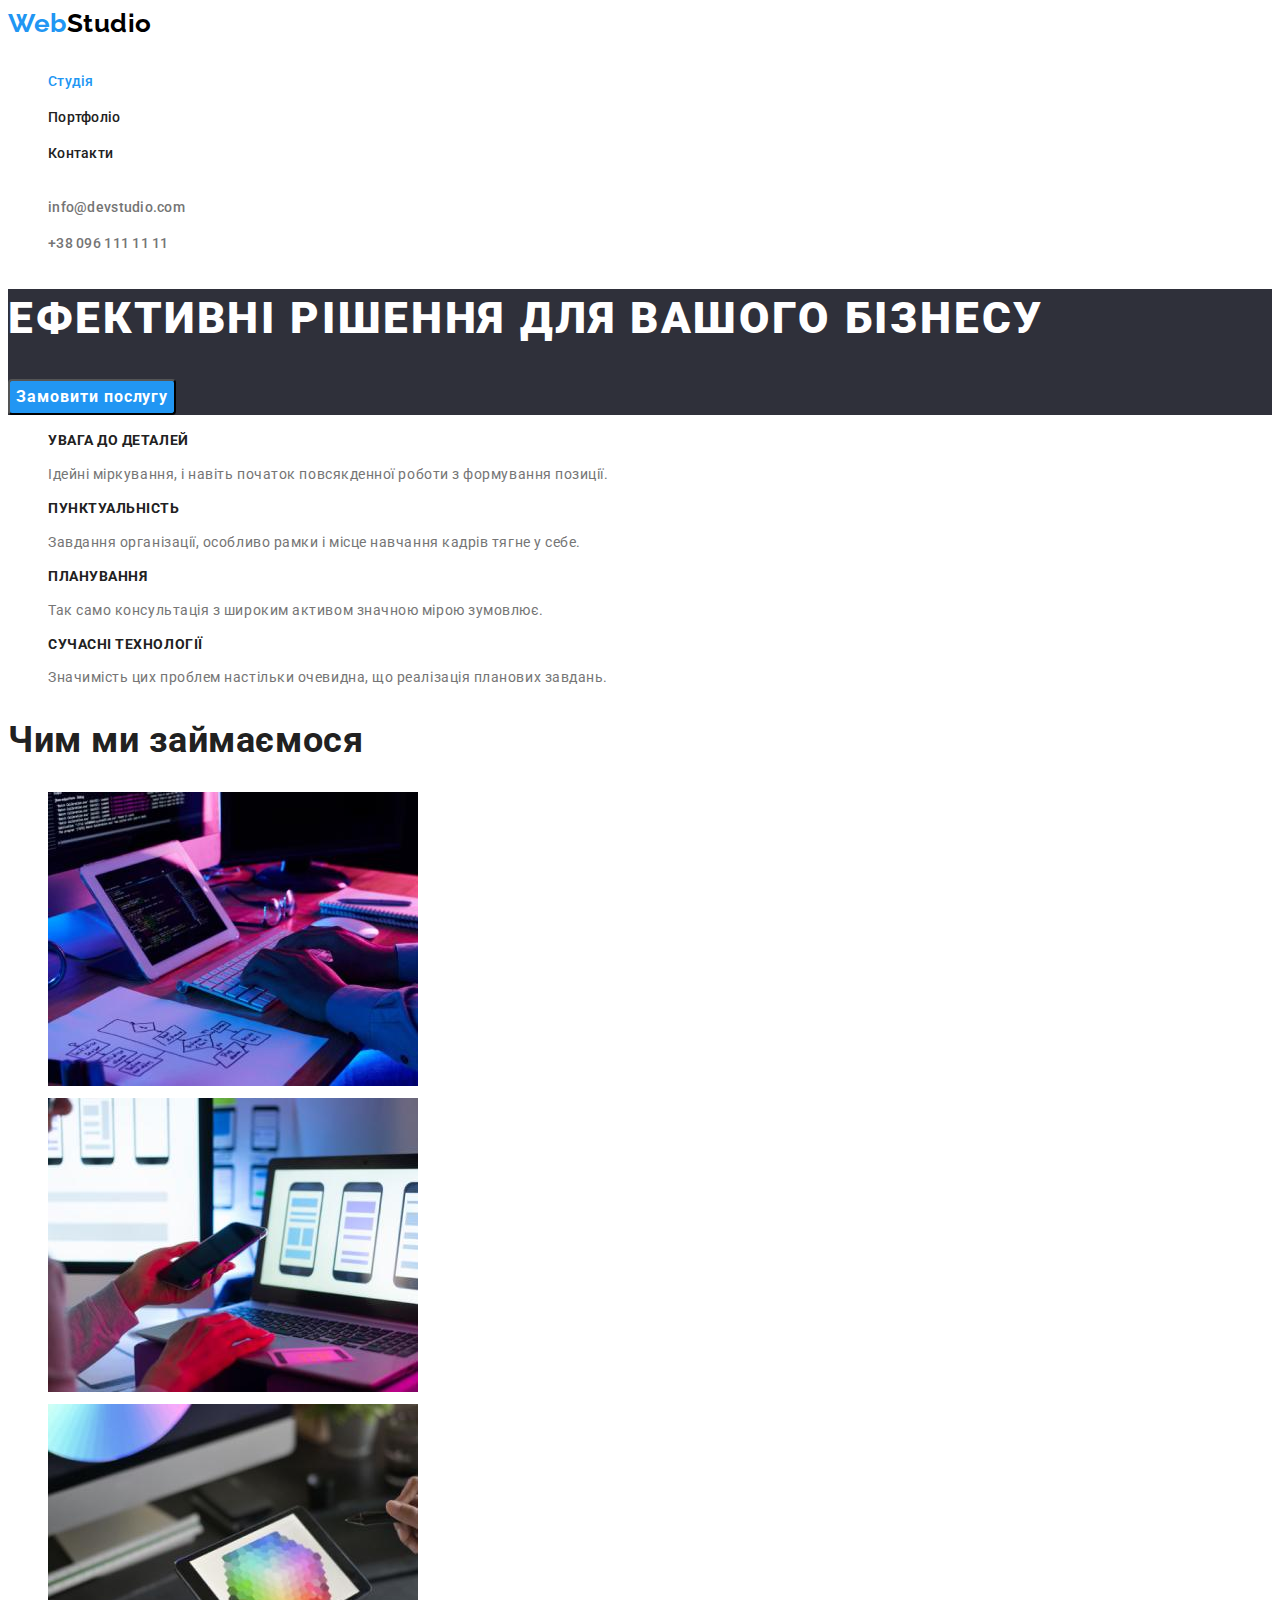
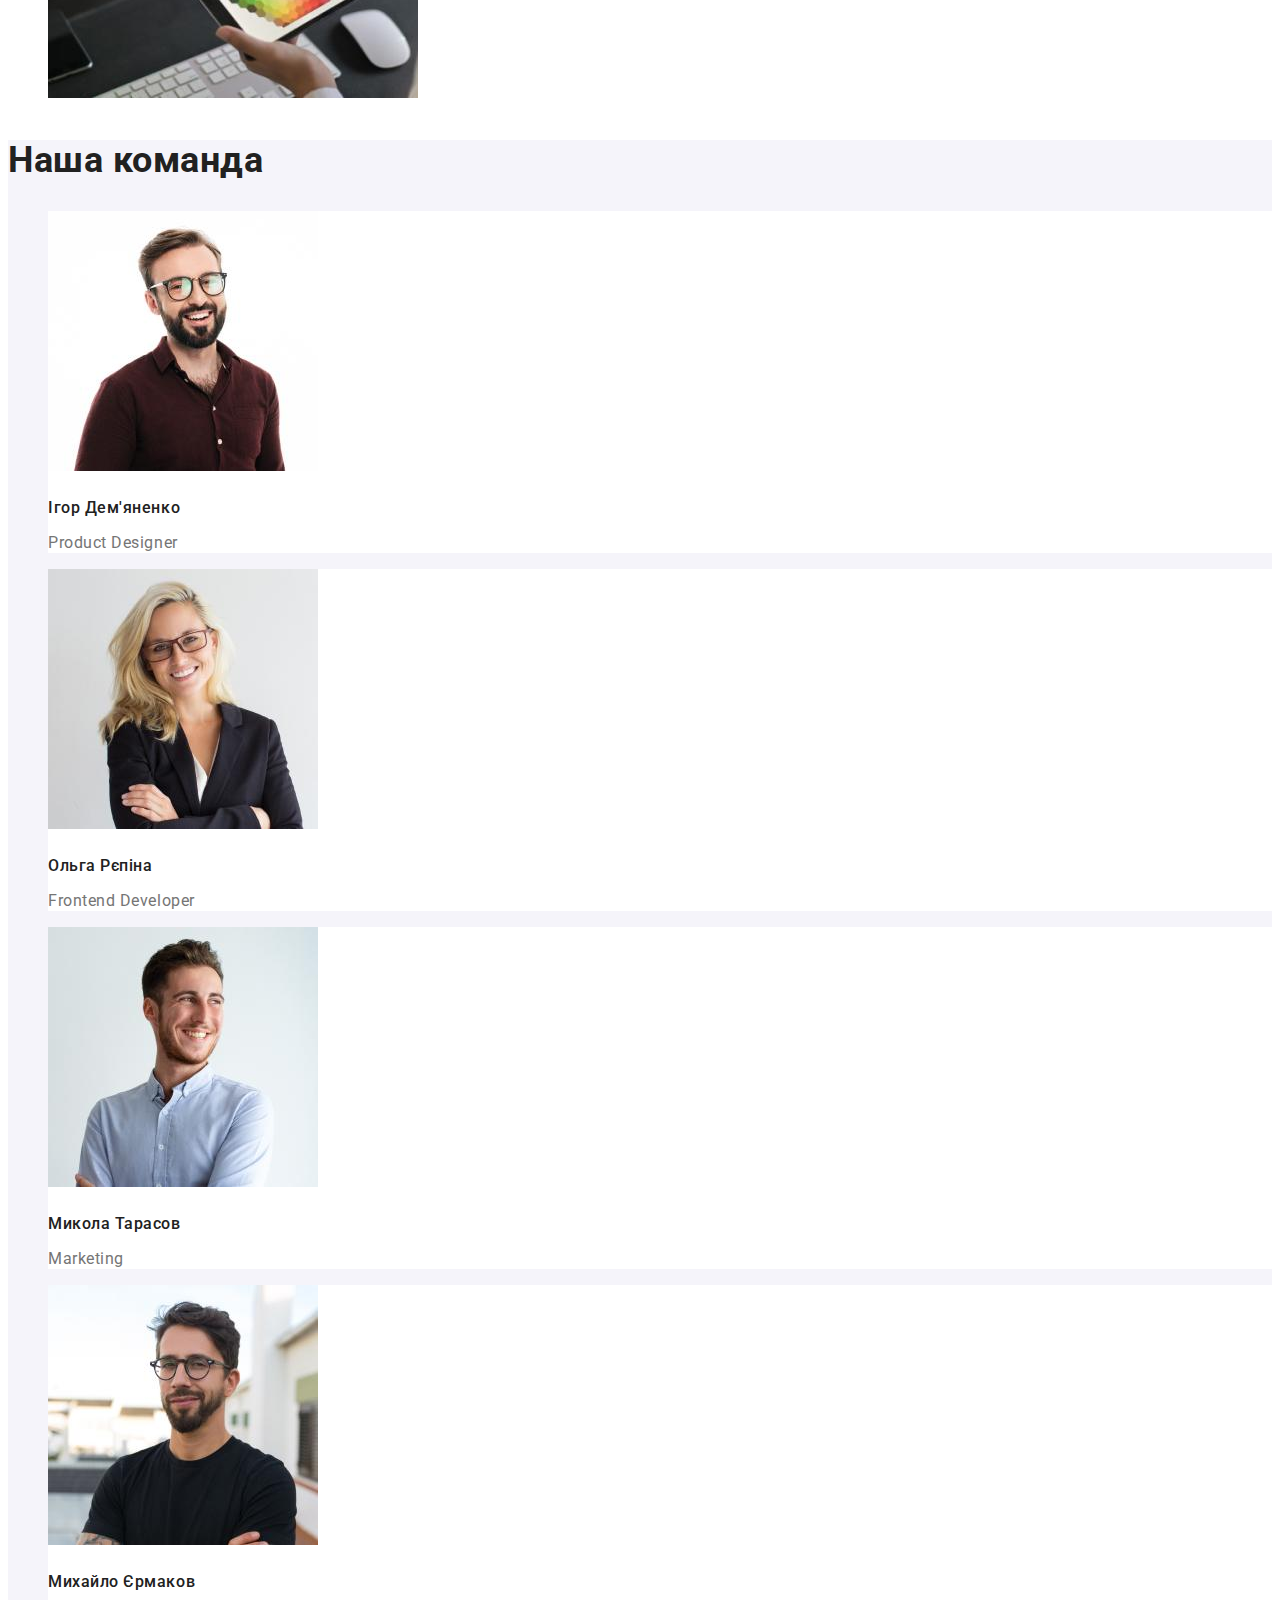
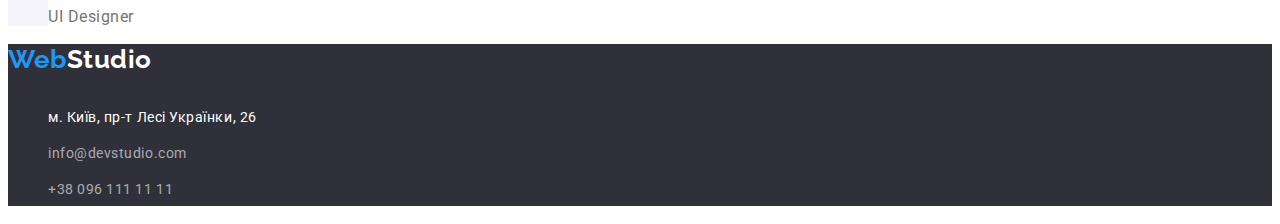
==== index.html @ ba59a7fe "add files" ====
<!DOCTYPE html>
<html lang="uk">

<head>
    <meta charset="UTF-8">
    <meta http-equiv="X-UA-Compatible" content="IE=edge">
    <meta name="viewport" content="width=device-width, initial-scale=1.0">
    <title>Студія</title>
    <link rel="preconnect" href="https://fonts.googleapis.com">
    <link rel="preconnect" href="https://fonts.gstatic.com" crossorigin>
    <link
        href="https://fonts.googleapis.com/css2?family=Raleway:wght@700&family=Roboto:wght@400;500;700;900&display=swap"
        rel="stylesheet">
    <!-- <link rel="stylesheet" href="./css/reset.css"> -->
    <link rel="stylesheet" href="./css/styles.css">
</head>

<body>
    <header class="header">
        <!-- site nav -->
        <nav class="nav">
            <a href="./index.html" class="logo link">Web<span class="logo-black">Studio</span></a>
            <ul class="nav-list list">
                <li class="nav-item"><a class="nav-link link current" href="./index.html">Студія</a></li>
                <li class="nav-item"><a class="nav-link link" href="./portfolio.html">Портфоліо</a></li>
                <li class="nav-item"><a class="nav-link link" href="">Контакти</a></li>
            </ul>
        </nav>
        <ul class="contacts-list list">
            <li class="contacts-item"><a class="contacts-link link" href="mailto:info@devstudio.com"
                    lang="en">info@devstudio.com</a></li>
            <li class="contacts-item"><a class="contacts-link link" href="tel:+380961111111">+38 096 111 11 11</a></li>
        </ul>
    </header>

    <main>
        <!-- hero -->
        <section class="hero">
            <h1 class="hero-title">Ефективні рішення для вашого бізнесу</h1>
            <button class="primary-button" type="button">Замовити послугу</button>
        </section>

        <!-- features title -->
        <section class="features">
            <h2 class="visually-hidden">Особливості</h2>
            <ul class="features-list list">
                <li class="features-item">
                    <h3 class="features-title">Увага до деталей</h3>
                    <p class="features-text">Ідейні міркування, і навіть початок повсякденної роботи з формування
                        позиції.</p>
                </li>
                <li class="features-item">
                    <h3 class="features-title">Пунктуальність</h3>
                    <p class="features-text">Завдання організації, особливо рамки і місце навчання кадрів тягне у себе.
                    </p>
                </li>
                <li class="features-item">
                    <h3 class="features-title">Планування</h3>
                    <p class="features-text">Так само консультація з широким активом значною мірою зумовлює.</p>
                </li>
                <li class="features-item">
                    <h3 class="features-title">Сучасні технології</h3>
                    <p class="features-text">Значимість цих проблем настільки очевидна, що реалізація планових завдань.
                    </p>
                </li>
            </ul>
        </section>

        <!-- about -->
        <section class="about">
            <h2 class="title">Чим ми займаємося</h2>
            <ul class="about-list list">
                <li class="about-item"><img class="about-image" src="./img/block-diagrams.jpg" alt="блок-схеми"
                        width="370"></li>
                <li class="about-item"><img class="about-image" src="./img/layouts.jpg" alt="макети" width="370"></li>
                <li class="about-item"><img class="about-image" src="./img/design.jpg" alt="дизайн" width="370"></li>
            </ul>
        </section>

        <!-- our team -->
        <section class="team">
            <h2 class="title">Наша команда</h2>
            <ul class="team-list list">
                <li class="team-item">
                    <img class="team-emage" src="./img/product-designer.jpg" alt="брюнет і в бордовій сорочці"
                        width="270">
                    <h3 class="team-title">Ігор Дем'яненко</h3>
                    <p class="team-text">Product Designer</p>
                </li>
                <li class="team-item">
                    <img class="team-emage" src="./img/frontend-developer.jpg" alt="блондинка в чорному піджаку"
                        width="270">
                    <h3 class="team-title">Ольга Рєпіна</h3>
                    <p class="team-text">Frontend Developer</p>
                </li>
                <li class="team-item">
                    <img class="team-emage" src="./img/marketing.jpg" alt="брюнет в голубій сорочці" width="270">
                    <h3 class="team-title">Микола Тарасов</h3>
                    <p class="team-text">Marketing</p>
                </li>
                <li class="team-item">
                    <img class="team-emage" src="./img/ui-designer.jpg" alt="брюнет в чорній футболці" width="270">
                    <h3 class="team-title">Михайло Єрмаков</h3>
                    <p class="team-text">UI Designer</p>
                </li>
            </ul>
        </section>
    </main>

    <!-- footer -->
    <footer class="footer">
        <a href="./index.html" class="logo link">Web<span class="logo-white">Studio</span></a>
        <address class="address">
            <ul class="address-list list">
                <li class="address-item"><a class="address-link-map link" href="https://goo.gl/maps/CPtrU1FHBa2aNyZL9"
                        target="_blank" rel="noopener noreferrer nofollow">м. Київ, пр-т Лесі Українки, 26</a></li>
                <li class="address-item"><a class="address-link link" href="mailto:info@devstudio.com"
                        lang="en">info@devstudio.com</a></li>
                <li class="address-item"><a class="address-link link" href="tel:+380961111111">+38 096 111 11 11</a>
                </li>
            </ul>
        </address>
    </footer>
</body>

</html>
---- css/styles.css ----
:root {
  --title-text-color: #212121;
  --secondary-text-color: #757575;
  --footer-text: rgba(255, 255, 255, 0.6);
  --accent-color: #2196f3;
  --active-button: #188ce8;
  --primary-white-color: #ffffff;
  --secondary-gray-color: #f5f4fa;
  --secondary-footer-color: #2f303a;
  --logo-black-color: #000000;
}

body {
  background-color: var(--primary-white-color);
  color: var(--title-text-color);

  font-family: 'Roboto', sans-serif;
  font-size: 18px;
  line-height: 2;
  letter-spacing: 0.03em;
}

/* Hidden headers!!! */
.visually-hidden {
  position: absolute;
  white-space: nowrap;
  width: 1px;
  height: 1px;
  overflow: hidden;
  border: 0;
  padding: 0;
  clip: rect(0 0 0 0);
  clip-path: inset(50%);
  margin: -1px;
}

/* reset styles <ul>/<a> */
.list {
  list-style: none;
}

.link {
  text-decoration: none;
  font-style: normal;
}

/* index html page */
/* site nav */
.logo {
  color: var(--accent-color);

  font-family: 'Raleway', sans-serif;
  font-weight: 700;
  font-size: 26px;
  line-height: 1.2;
  text-decoration: none;
}

.logo-black {
  color: var(--logo-black-color);
}

.logo-white {
  color: var(--primary-white-color);
}

.nav-link {
  color: var(--title-text-color);

  font-weight: 500;
  font-size: 14px;
  line-height: 1.14;
  letter-spacing: 0.02em;
}

.nav-link:hover,
.nav-link:focus {
  color: var(--accent-color);
}

/* leaves an active link */
.link.current {
  color: var(--accent-color);
}

.contacts-link {
  color: var(--secondary-text-color);

  font-weight: 500;
  font-size: 14px;
  line-height: 1.14;
  letter-spacing: 0.02em;
}

.contacts-link:hover,
.contacts-link:focus {
  color: var(--accent-color);
}

/* hero */
.hero {
  background-color: var(--secondary-footer-color);
}

.hero-title {
  color: var(--primary-white-color);

  font-weight: 900;
  font-size: 44px;
  line-height: 1.36;
  letter-spacing: 0.06em;
  text-transform: uppercase;
}

.primary-button {
  color: var(--primary-white-color);
  background-color: var(--accent-color);

  font-family: inherit;
  font-weight: 700;
  font-size: 16px;
  line-height: 1.88;
  display: flex;
  align-items: center;
  text-align: center;
  letter-spacing: 0.06em;
  border-radius: 4px;
  cursor: pointer;
}

.primary-button:hover,
.primary-button:focus {
  background-color: var(--active-button);
  box-shadow: 0px 4px 4px rgba(0, 0, 0, 0.15);
  border-radius: 4px;
}

/* features title h2 hidden!!! */
.features-title {
  font-weight: 700;
  font-size: 14px;
  line-height: 1.14;
  text-transform: uppercase;
}

.features-text {
  color: var(--secondary-text-color);

  font-size: 14px;
  line-height: 1.71;
}

/* about */
/* h2 title */
.title {
  font-weight: 700;
  font-size: 36px;
  line-height: 1.16;
}

/* our team */
.team {
  background-color: var(--secondary-gray-color);
}

.team-item {
  background-color: var(--primary-white-color);
}

.team-title {
  font-weight: 500;
  font-size: 16px;
  line-height: 1.18;
}

.team-text {
  color: var(--secondary-text-color);

  font-size: 16px;
  line-height: 1.18;
}

/* footer */
.footer {
  background-color: var(--secondary-footer-color);
}

.address-link-map {
  color: var(--primary-white-color);

  font-size: 14px;
  line-height: 1.71;
}

.address-link {
  color: var(--footer-text);

  font-size: 14px;
  line-height: 1.71;
}

.address-link:hover,
.address-link:focus {
  color: var(--accent-color);
}

/* portfolio html */

.filter-button {
  font-family: inherit;
  font-weight: 500;
  font-size: 16px;
  line-height: 1.62;
  text-align: center;
  border-radius: 4px;
  border: none;
  cursor: pointer;
}

.filter-button:hover,
.filter-button:focus {
  color: var(--primary-white-color);
  background-color: var(--accent-color);
  box-shadow: 0px 3px 1px rgba(0, 0, 0, 0.1), 0px 1px 2px rgba(0, 0, 0, 0.08),
    0px 2px 2px rgba(0, 0, 0, 0.12);
  border-radius: 4px;
}

.cards-title {
  color: var(--title-text-color);

  font-weight: 700;
  font-size: 18px;
  letter-spacing: 0.06em;
  /* text-transform: capitalize; */
}

.cards-text {
  color: var(--secondary-text-color);

  font-weight: 400;
  font-size: 16px;
  line-height: 1.88;
}
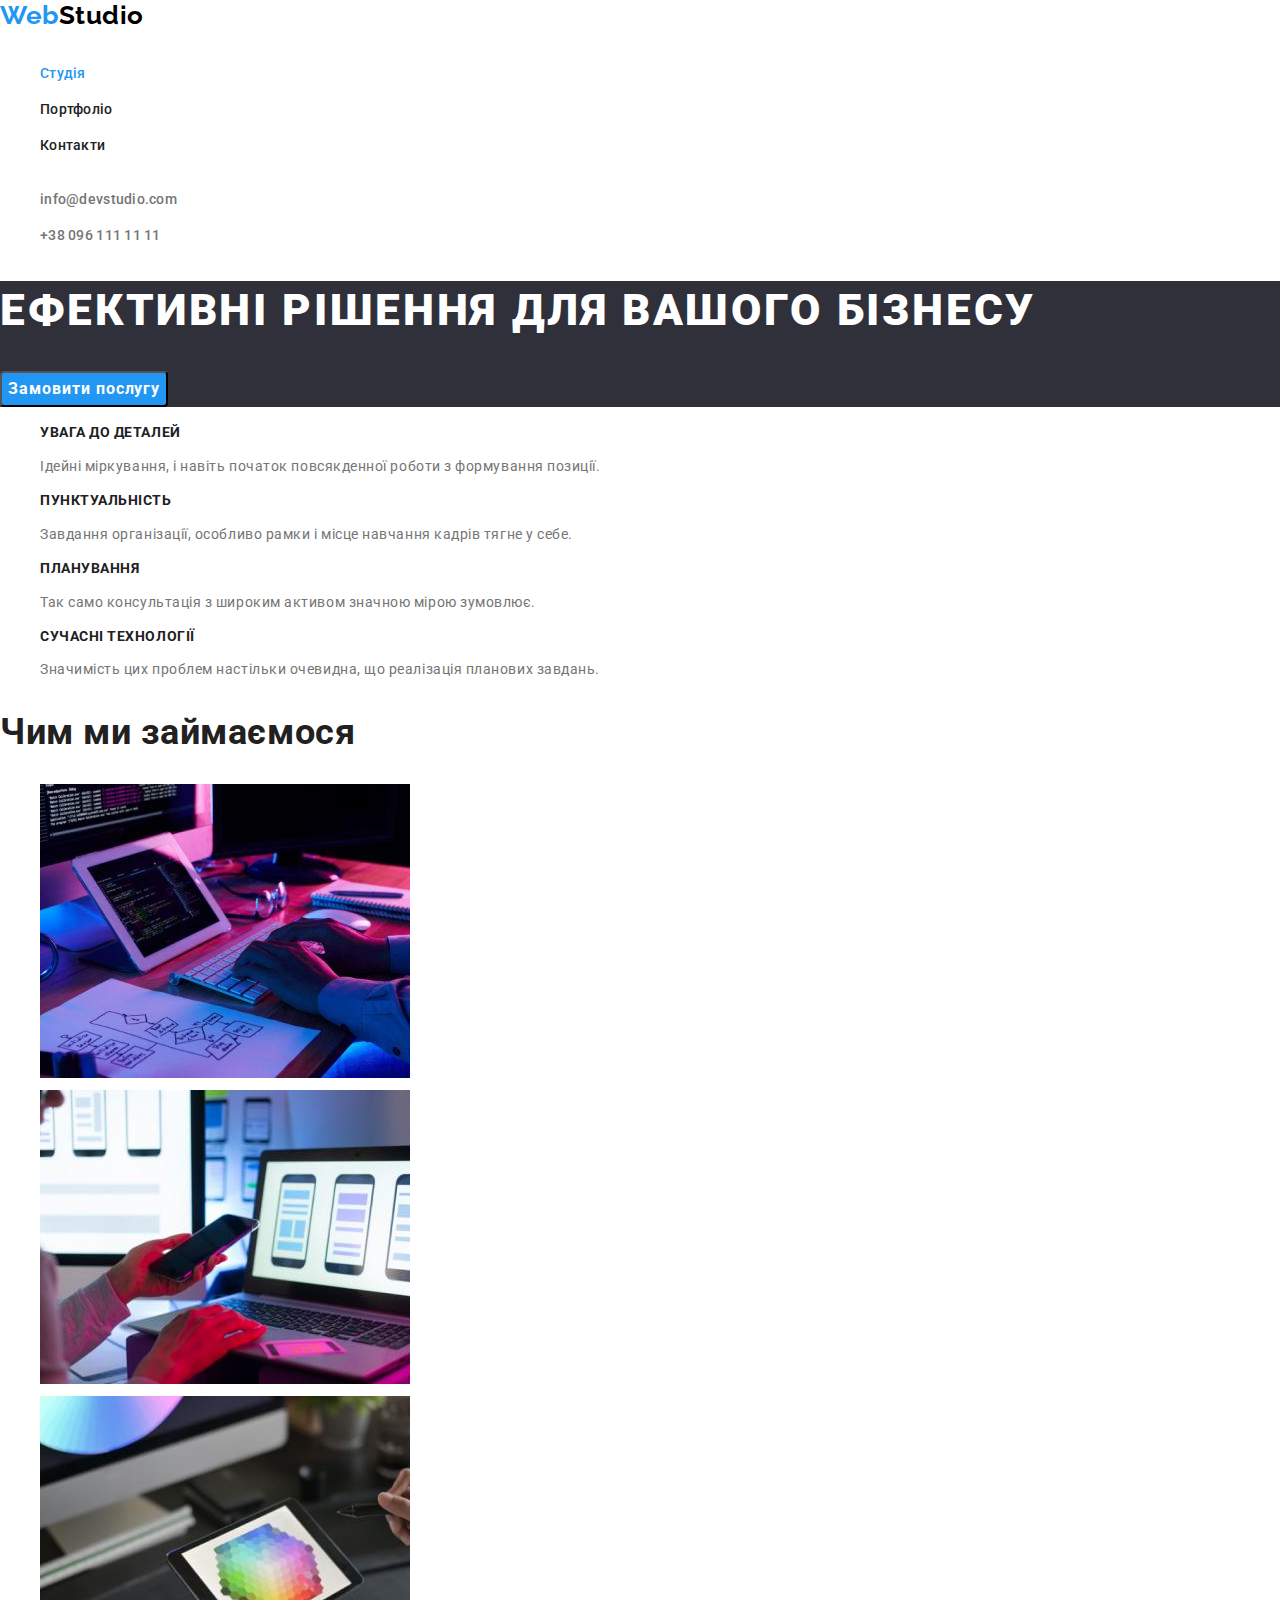
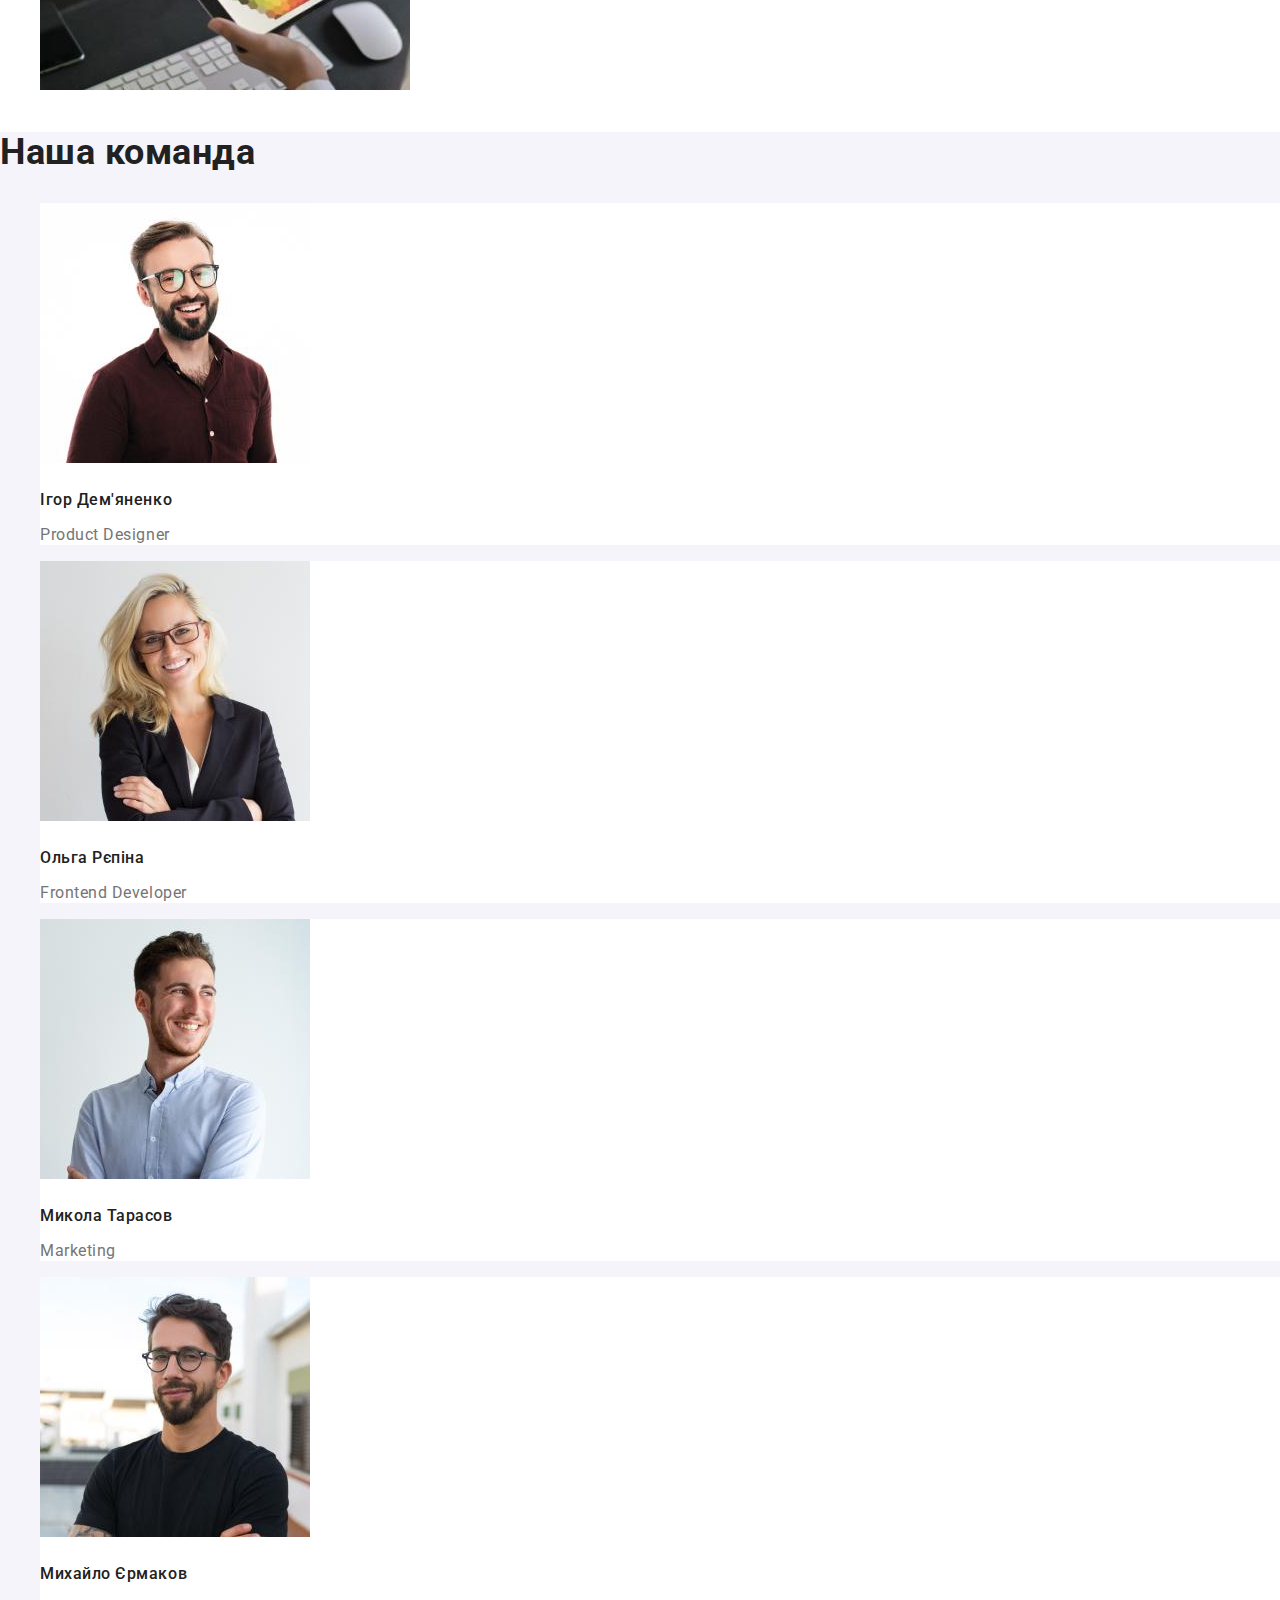
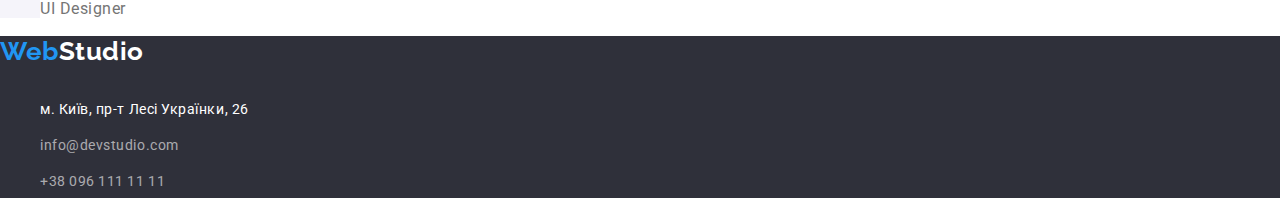
==== commit dff9dd33: "add normalize css" ====
--- a/index.html
+++ b/index.html
@@ -11,7 +11,8 @@
     <link
         href="https://fonts.googleapis.com/css2?family=Raleway:wght@700&family=Roboto:wght@400;500;700;900&display=swap"
         rel="stylesheet">
-    <!-- <link rel="stylesheet" href="./css/reset.css"> -->
+    <link rel="stylesheet"
+        href="https://cdnjs.cloudflare.com/ajax/libs/modern-normalize/1.1.0/modern-normalize.min.css">
     <link rel="stylesheet" href="./css/styles.css">
 </head>
 
--- a/css/styles.css
+++ b/css/styles.css
@@ -10,11 +10,34 @@
   --logo-black-color: #000000;
 }
 
+/* normalize */
+/* html {
+  box-sizing: border-box;
+}
+
+*,
+*::before,
+*::after {
+  box-sizing: inherit;
+}
+
+h1,
+h2,
+h3,
+h4,
+h5,
+h6,
+p,
+ul {
+  margin: 0px;
+  padding: 0px;
+} */
+
 body {
   background-color: var(--primary-white-color);
   color: var(--title-text-color);
 
-  font-family: 'Roboto', sans-serif;
+  font-family: "Roboto", sans-serif;
   font-size: 18px;
   line-height: 2;
   letter-spacing: 0.03em;
@@ -49,7 +72,7 @@
 .logo {
   color: var(--accent-color);
 
-  font-family: 'Raleway', sans-serif;
+  font-family: "Raleway", sans-serif;
   font-weight: 700;
   font-size: 26px;
   line-height: 1.2;
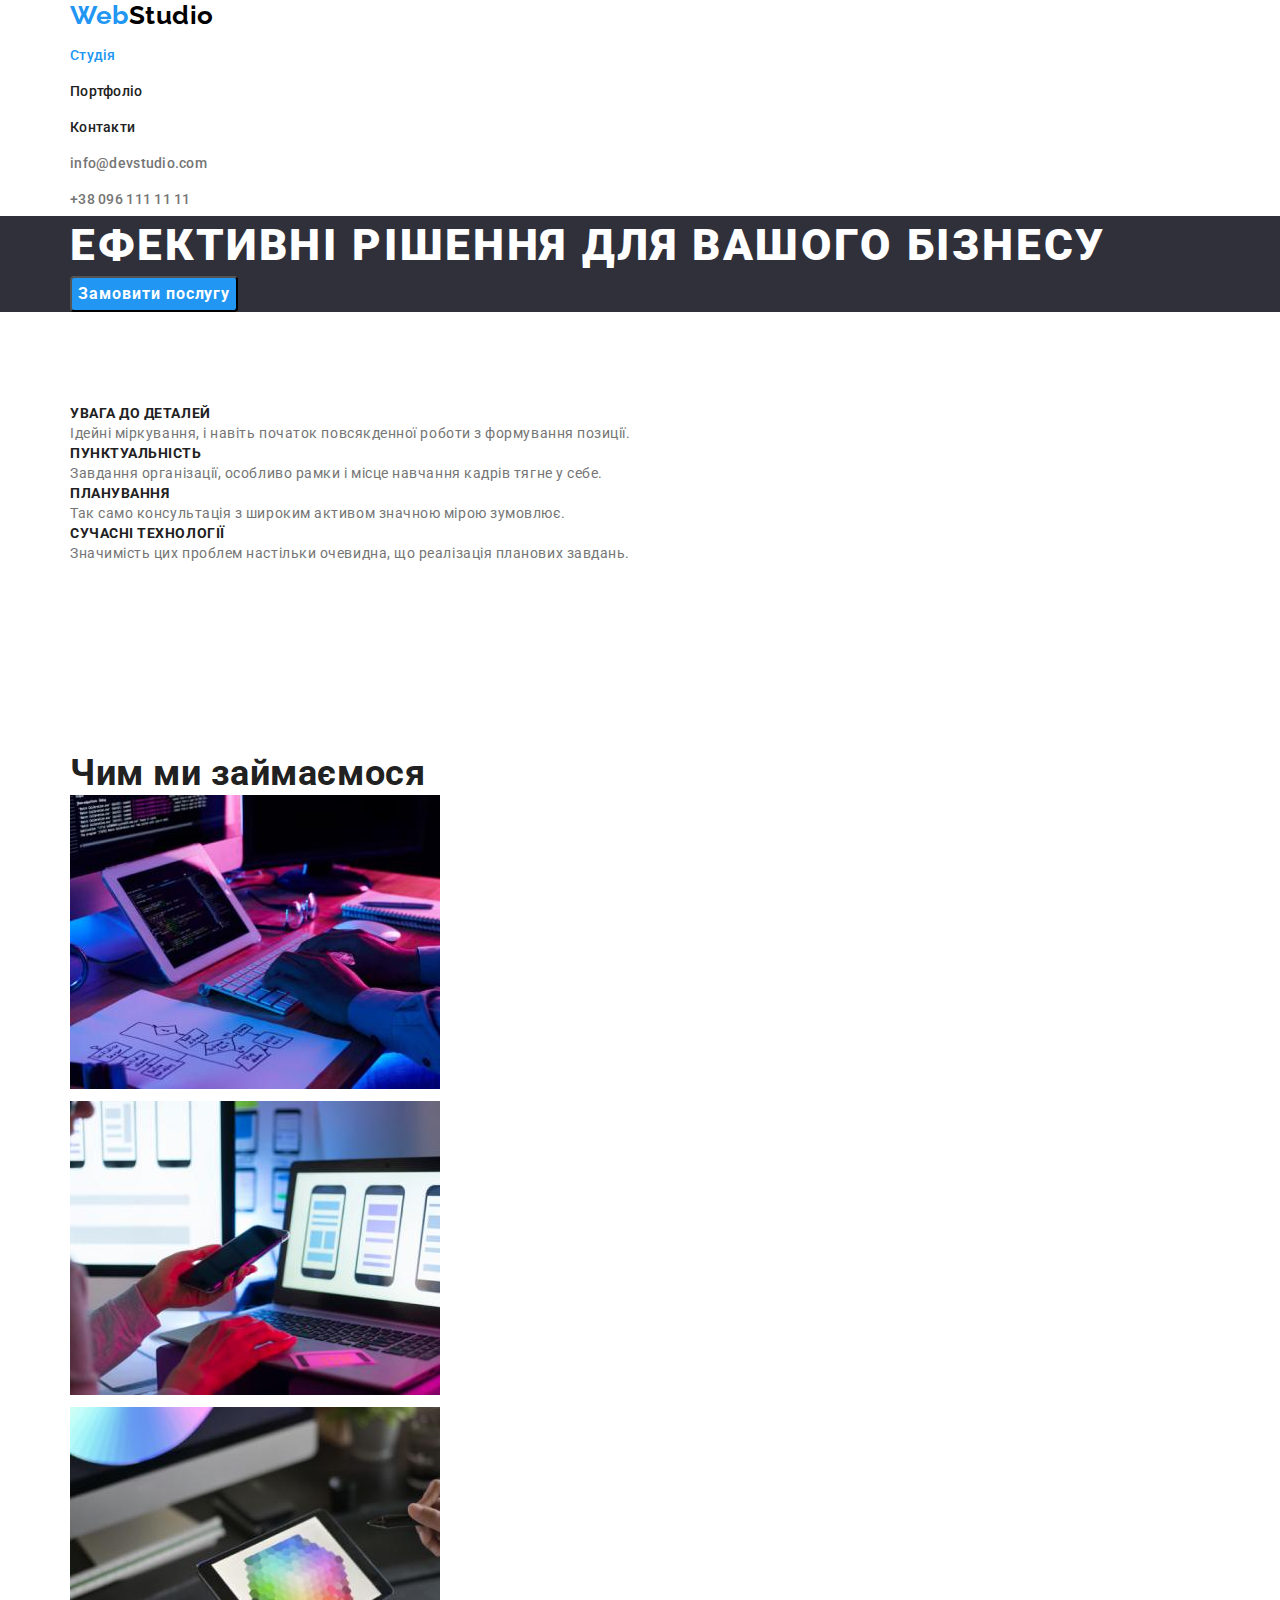
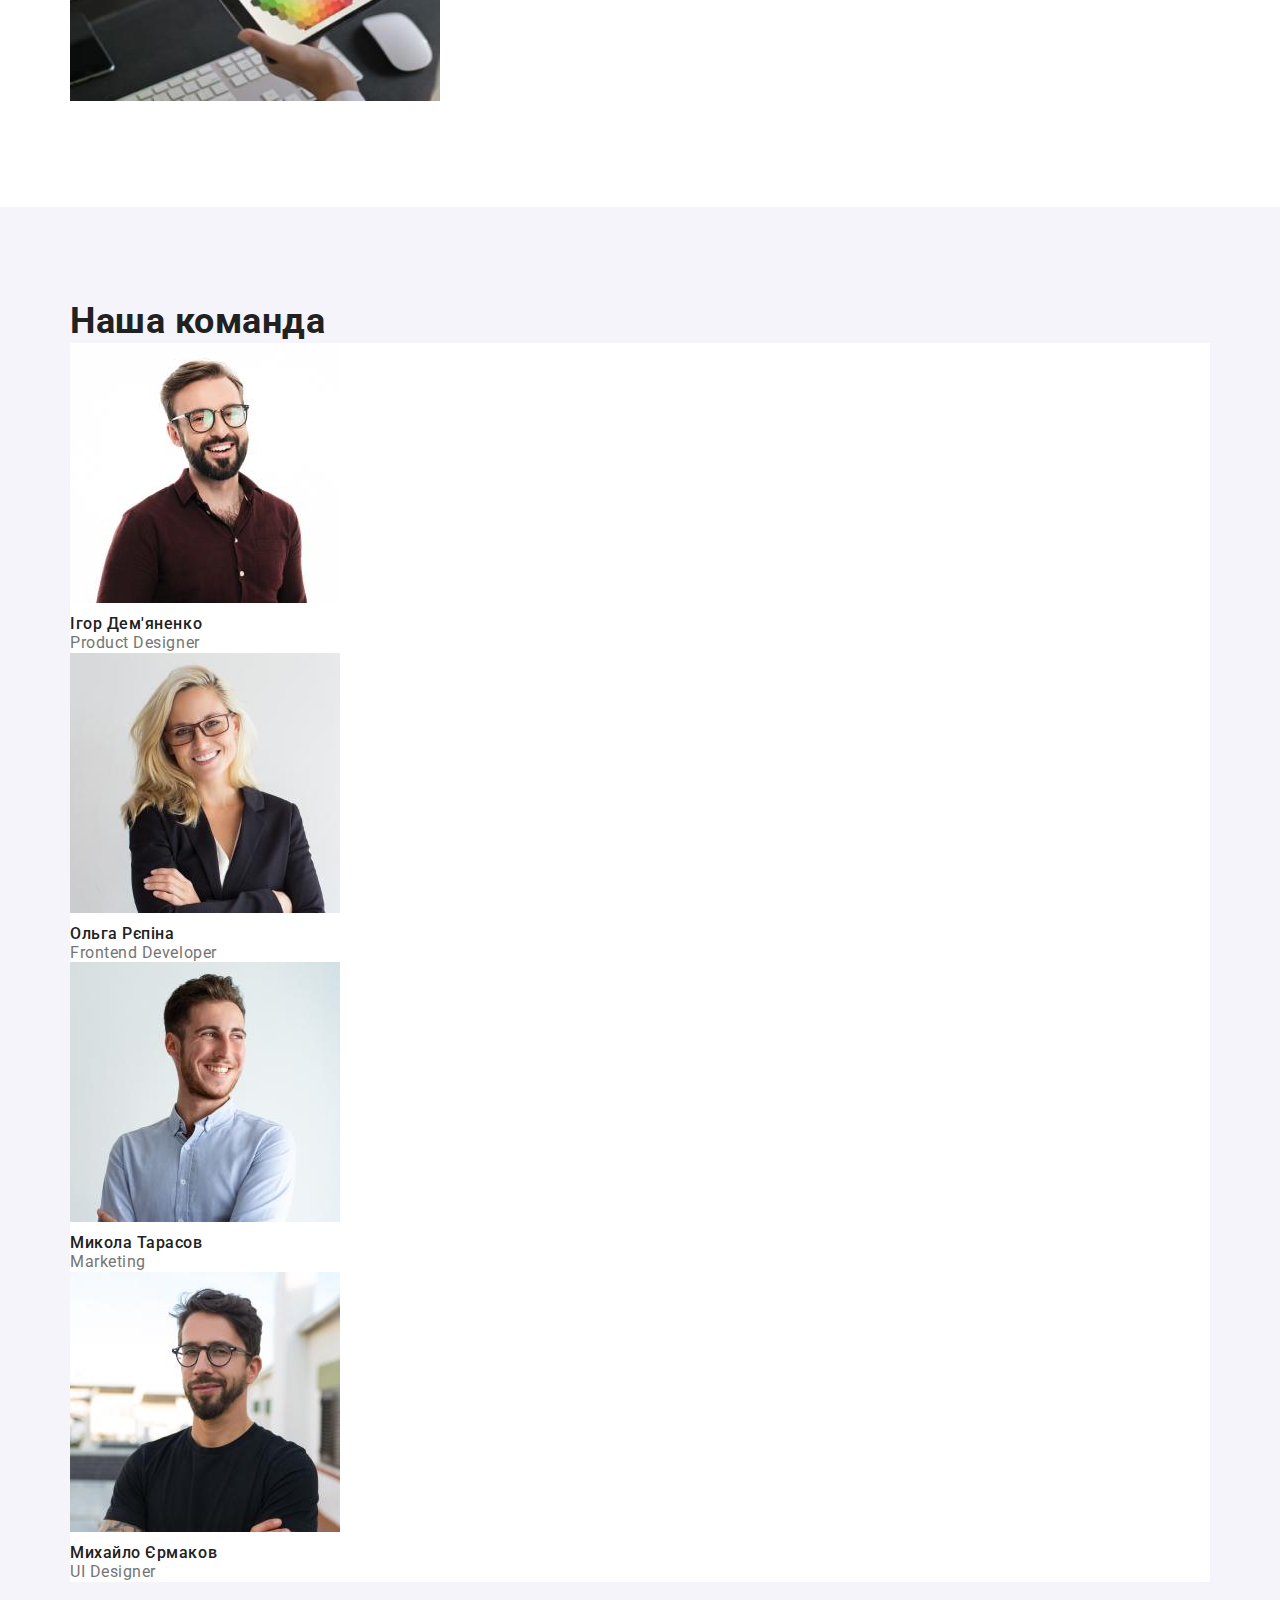
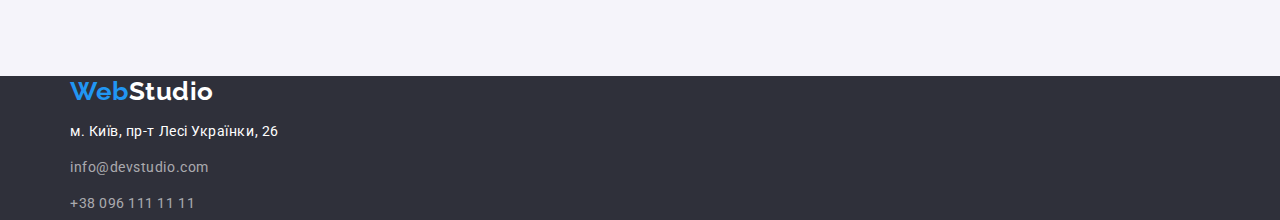
==== commit 24178f02: "editing css" ====
--- a/index.html
+++ b/index.html
@@ -17,110 +17,123 @@
 </head>
 
 <body>
-    <header class="header">
-        <!-- site nav -->
-        <nav class="nav">
-            <a href="./index.html" class="logo link">Web<span class="logo-black">Studio</span></a>
-            <ul class="nav-list list">
-                <li class="nav-item"><a class="nav-link link current" href="./index.html">Студія</a></li>
-                <li class="nav-item"><a class="nav-link link" href="./portfolio.html">Портфоліо</a></li>
-                <li class="nav-item"><a class="nav-link link" href="">Контакти</a></li>
+    <!-- site nav -->
+    <header class="page-header">
+        <div class="container">
+            <nav class="nav">
+                <a href="./index.html" class="logo link">Web<span class="logo-black">Studio</span></a>
+                <ul class="nav-list list">
+                    <li class="nav-item"><a class="nav-link link current" href="./index.html">Студія</a></li>
+                    <li class="nav-item"><a class="nav-link link" href="./portfolio.html">Портфоліо</a></li>
+                    <li class="nav-item"><a class="nav-link link" href="">Контакти</a></li>
+                </ul>
+            </nav>
+            <ul class="contacts-list list">
+                <li class="contacts-item"><a class="contacts-link link" href="mailto:info@devstudio.com"
+                        lang="en">info@devstudio.com</a></li>
+                <li class="contacts-item"><a class="contacts-link link" href="tel:+380961111111">+38 096 111 11 11</a>
+                </li>
             </ul>
-        </nav>
-        <ul class="contacts-list list">
-            <li class="contacts-item"><a class="contacts-link link" href="mailto:info@devstudio.com"
-                    lang="en">info@devstudio.com</a></li>
-            <li class="contacts-item"><a class="contacts-link link" href="tel:+380961111111">+38 096 111 11 11</a></li>
-        </ul>
+        </div>
     </header>
-
     <main>
         <!-- hero -->
         <section class="hero">
-            <h1 class="hero-title">Ефективні рішення для вашого бізнесу</h1>
-            <button class="primary-button" type="button">Замовити послугу</button>
+            <div class="container">
+                <h1 class="hero-title">Ефективні рішення для вашого бізнесу</h1>
+                <button class="primary-button" type="button">Замовити послугу</button>
+            </div>
         </section>
-
         <!-- features title -->
-        <section class="features">
-            <h2 class="visually-hidden">Особливості</h2>
-            <ul class="features-list list">
-                <li class="features-item">
-                    <h3 class="features-title">Увага до деталей</h3>
-                    <p class="features-text">Ідейні міркування, і навіть початок повсякденної роботи з формування
-                        позиції.</p>
-                </li>
-                <li class="features-item">
-                    <h3 class="features-title">Пунктуальність</h3>
-                    <p class="features-text">Завдання організації, особливо рамки і місце навчання кадрів тягне у себе.
-                    </p>
-                </li>
-                <li class="features-item">
-                    <h3 class="features-title">Планування</h3>
-                    <p class="features-text">Так само консультація з широким активом значною мірою зумовлює.</p>
-                </li>
-                <li class="features-item">
-                    <h3 class="features-title">Сучасні технології</h3>
-                    <p class="features-text">Значимість цих проблем настільки очевидна, що реалізація планових завдань.
-                    </p>
-                </li>
-            </ul>
+        <section class="features section">
+            <div class="container">
+                <h2 class="visually-hidden">Особливості</h2>
+                <ul class="features-list list">
+                    <li class="features-item">
+                        <h3 class="features-title">Увага до деталей</h3>
+                        <p class="features-text">Ідейні міркування, і навіть початок повсякденної роботи з формування
+                            позиції.</p>
+                    </li>
+                    <li class="features-item">
+                        <h3 class="features-title">Пунктуальність</h3>
+                        <p class="features-text">Завдання організації, особливо рамки і місце навчання кадрів тягне у
+                            себе.
+                        </p>
+                    </li>
+                    <li class="features-item">
+                        <h3 class="features-title">Планування</h3>
+                        <p class="features-text">Так само консультація з широким активом значною мірою зумовлює.</p>
+                    </li>
+                    <li class="features-item">
+                        <h3 class="features-title">Сучасні технології</h3>
+                        <p class="features-text">Значимість цих проблем настільки очевидна, що реалізація планових
+                            завдань.
+                        </p>
+                    </li>
+                </ul>
+            </div>
         </section>
-
         <!-- about -->
-        <section class="about">
-            <h2 class="title">Чим ми займаємося</h2>
-            <ul class="about-list list">
-                <li class="about-item"><img class="about-image" src="./img/block-diagrams.jpg" alt="блок-схеми"
-                        width="370"></li>
-                <li class="about-item"><img class="about-image" src="./img/layouts.jpg" alt="макети" width="370"></li>
-                <li class="about-item"><img class="about-image" src="./img/design.jpg" alt="дизайн" width="370"></li>
-            </ul>
+        <section class="about section">
+            <div class="container">
+                <h2 class="title">Чим ми займаємося</h2>
+                <ul class="about-list list">
+                    <li class="about-item"><img class="about-image" src="./img/block-diagrams.jpg" alt="блок-схеми"
+                            width="370"></li>
+                    <li class="about-item"><img class="about-image" src="./img/layouts.jpg" alt="макети" width="370">
+                    </li>
+                    <li class="about-item"><img class="about-image" src="./img/design.jpg" alt="дизайн" width="370">
+                    </li>
+                </ul>
+            </div>
         </section>
-
         <!-- our team -->
-        <section class="team">
-            <h2 class="title">Наша команда</h2>
-            <ul class="team-list list">
-                <li class="team-item">
-                    <img class="team-emage" src="./img/product-designer.jpg" alt="брюнет і в бордовій сорочці"
-                        width="270">
-                    <h3 class="team-title">Ігор Дем'яненко</h3>
-                    <p class="team-text">Product Designer</p>
-                </li>
-                <li class="team-item">
-                    <img class="team-emage" src="./img/frontend-developer.jpg" alt="блондинка в чорному піджаку"
-                        width="270">
-                    <h3 class="team-title">Ольга Рєпіна</h3>
-                    <p class="team-text">Frontend Developer</p>
-                </li>
-                <li class="team-item">
-                    <img class="team-emage" src="./img/marketing.jpg" alt="брюнет в голубій сорочці" width="270">
-                    <h3 class="team-title">Микола Тарасов</h3>
-                    <p class="team-text">Marketing</p>
-                </li>
-                <li class="team-item">
-                    <img class="team-emage" src="./img/ui-designer.jpg" alt="брюнет в чорній футболці" width="270">
-                    <h3 class="team-title">Михайло Єрмаков</h3>
-                    <p class="team-text">UI Designer</p>
-                </li>
-            </ul>
+        <section class="team section">
+            <div class="container">
+                <h2 class="title">Наша команда</h2>
+                <ul class="team-list list">
+                    <li class="team-item">
+                        <img class="team-image" src="./img/product-designer.jpg" alt="брюнет і в бордовій сорочці"
+                            width="270">
+                        <h3 class="team-title">Ігор Дем'яненко</h3>
+                        <p class="team-text">Product Designer</p>
+                    </li>
+                    <li class="team-item">
+                        <img class="team-image" src="./img/frontend-developer.jpg" alt="блондинка в чорному піджаку"
+                            width="270">
+                        <h3 class="team-title">Ольга Рєпіна</h3>
+                        <p class="team-text">Frontend Developer</p>
+                    </li>
+                    <li class="team-item">
+                        <img class="team-image" src="./img/marketing.jpg" alt="брюнет в голубій сорочці" width="270">
+                        <h3 class="team-title">Микола Тарасов</h3>
+                        <p class="team-text">Marketing</p>
+                    </li>
+                    <li class="team-item">
+                        <img class="team-image" src="./img/ui-designer.jpg" alt="брюнет в чорній футболці" width="270">
+                        <h3 class="team-title">Михайло Єрмаков</h3>
+                        <p class="team-text">UI Designer</p>
+                    </li>
+                </ul>
+            </div>
         </section>
     </main>
-
     <!-- footer -->
     <footer class="footer">
-        <a href="./index.html" class="logo link">Web<span class="logo-white">Studio</span></a>
-        <address class="address">
-            <ul class="address-list list">
-                <li class="address-item"><a class="address-link-map link" href="https://goo.gl/maps/CPtrU1FHBa2aNyZL9"
-                        target="_blank" rel="noopener noreferrer nofollow">м. Київ, пр-т Лесі Українки, 26</a></li>
-                <li class="address-item"><a class="address-link link" href="mailto:info@devstudio.com"
-                        lang="en">info@devstudio.com</a></li>
-                <li class="address-item"><a class="address-link link" href="tel:+380961111111">+38 096 111 11 11</a>
-                </li>
-            </ul>
-        </address>
+        <div class="container">
+            <a href="./index.html" class="logo link">Web<span class="logo-white">Studio</span></a>
+            <address class="address">
+                <ul class="address-list list">
+                    <li class="address-item"><a class="address-link-map link"
+                            href="https://goo.gl/maps/CPtrU1FHBa2aNyZL9" target="_blank"
+                            rel="noopener noreferrer nofollow">м. Київ, пр-т Лесі Українки, 26</a></li>
+                    <li class="address-item"><a class="address-link link" href="mailto:info@devstudio.com"
+                            lang="en">info@devstudio.com</a></li>
+                    <li class="address-item"><a class="address-link link" href="tel:+380961111111">+38 096 111 11 11</a>
+                    </li>
+                </ul>
+            </address>
+        </div>
     </footer>
 </body>
 
--- a/css/styles.css
+++ b/css/styles.css
@@ -11,16 +11,6 @@
 }
 
 /* normalize */
-/* html {
-  box-sizing: border-box;
-}
-
-*,
-*::before,
-*::after {
-  box-sizing: inherit;
-}
-
 h1,
 h2,
 h3,
@@ -31,7 +21,7 @@
 ul {
   margin: 0px;
   padding: 0px;
-} */
+}
 
 body {
   background-color: var(--primary-white-color);
@@ -101,6 +91,18 @@
   color: var(--accent-color);
 }
 
+/* page header */
+.container {
+  width: 100%;
+  max-width: 1170px;
+  margin: 0 auto;
+  padding: 0 15px;
+}
+
+.section {
+  padding: 94px 0;
+}
+
 /* leaves an active link */
 .link.current {
   color: var(--accent-color);
@@ -255,7 +257,6 @@
   font-weight: 700;
   font-size: 18px;
   letter-spacing: 0.06em;
-  /* text-transform: capitalize; */
 }
 
 .cards-text {
@@ -265,3 +266,27 @@
   font-size: 16px;
   line-height: 1.88;
 }
+
+/* тимчасовий бекграунд */
+.card {
+  background-color: rgb(137, 254, 174);
+}
+
+.card-list {
+  /* тимчасова рамка */
+  outline: 1px solid red;
+
+  padding: 0;
+  margin: 0;
+  list-style: none;
+
+  display: flex;
+  flex-wrap: wrap;
+}
+
+.card-list > .cards-item {
+  /* тимчасова рамка */
+  outline: 1px solid rgb(13, 0, 128);
+
+  flex-basis: calc(100% / 3);
+}
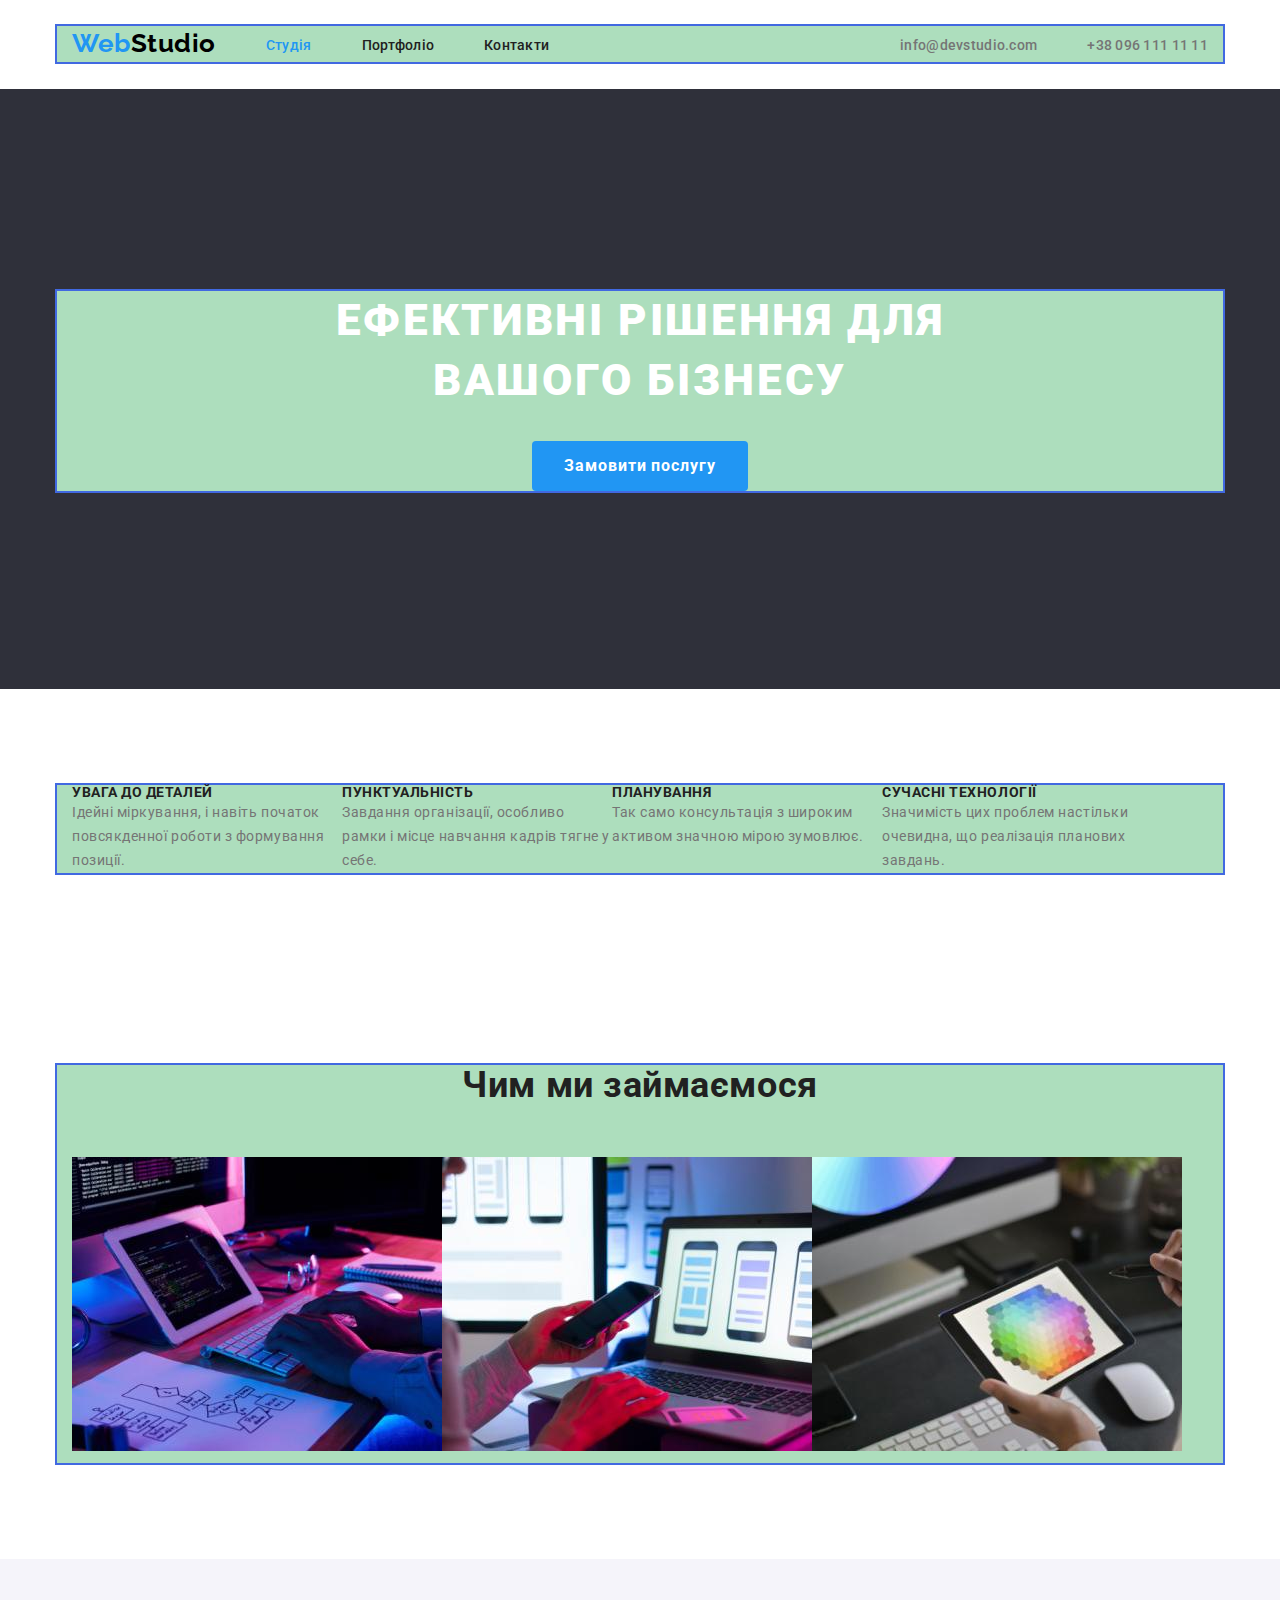
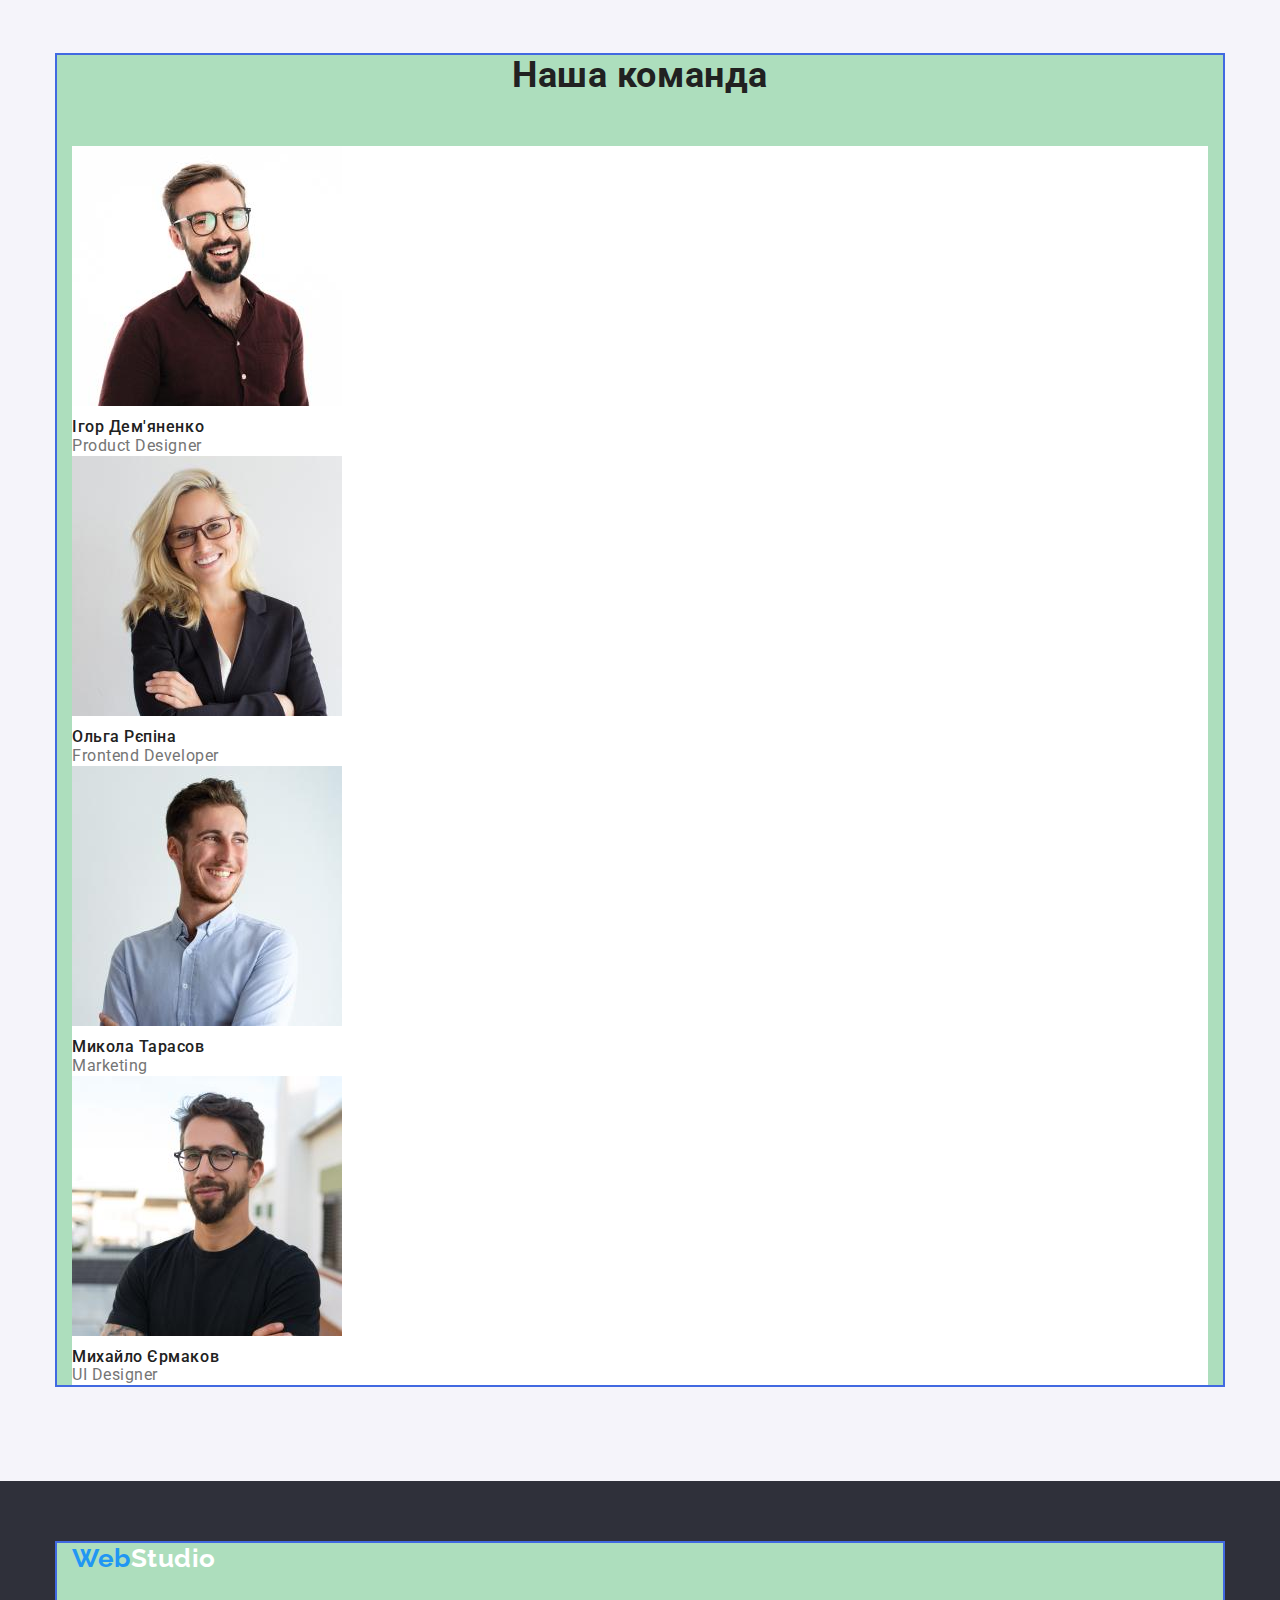
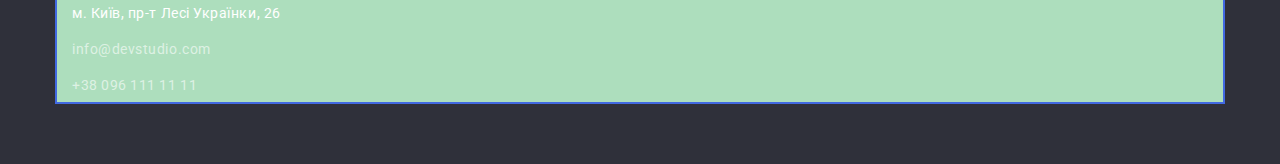
==== commit da3188f4: "add positions css" ====
--- a/index.html
+++ b/index.html
@@ -17,23 +17,26 @@
 </head>
 
 <body>
-    <!-- site nav -->
+    <!-- header site nav -->
     <header class="page-header">
         <div class="container">
-            <nav class="nav">
-                <a href="./index.html" class="logo link">Web<span class="logo-black">Studio</span></a>
-                <ul class="nav-list list">
-                    <li class="nav-item"><a class="nav-link link current" href="./index.html">Студія</a></li>
-                    <li class="nav-item"><a class="nav-link link" href="./portfolio.html">Портфоліо</a></li>
-                    <li class="nav-item"><a class="nav-link link" href="">Контакти</a></li>
+            <div class="header-container">
+                <nav class="nav">
+                    <a href="./index.html" class="logo link">Web<span class="logo-black">Studio</span></a>
+                    <ul class="nav-list list">
+                        <li class="nav-item"><a class="nav-link link current" href="./index.html">Студія</a></li>
+                        <li class="nav-item"><a class="nav-link link" href="./portfolio.html">Портфоліо</a></li>
+                        <li class="nav-item"><a class="nav-link link" href="">Контакти</a></li>
+                    </ul>
+                </nav>
+                <ul class="contacts-list list">
+                    <li class="contacts-item"><a class="contacts-link link" href="mailto:info@devstudio.com"
+                            lang="en">info@devstudio.com</a></li>
+                    <li class="contacts-item"><a class="contacts-link link" href="tel:+380961111111">+38 096 111 11
+                            11</a>
+                    </li>
                 </ul>
-            </nav>
-            <ul class="contacts-list list">
-                <li class="contacts-item"><a class="contacts-link link" href="mailto:info@devstudio.com"
-                        lang="en">info@devstudio.com</a></li>
-                <li class="contacts-item"><a class="contacts-link link" href="tel:+380961111111">+38 096 111 11 11</a>
-                </li>
-            </ul>
+            </div>
         </div>
     </header>
     <main>
@@ -121,18 +124,21 @@
     <!-- footer -->
     <footer class="footer">
         <div class="container">
-            <a href="./index.html" class="logo link">Web<span class="logo-white">Studio</span></a>
-            <address class="address">
-                <ul class="address-list list">
-                    <li class="address-item"><a class="address-link-map link"
-                            href="https://goo.gl/maps/CPtrU1FHBa2aNyZL9" target="_blank"
-                            rel="noopener noreferrer nofollow">м. Київ, пр-т Лесі Українки, 26</a></li>
-                    <li class="address-item"><a class="address-link link" href="mailto:info@devstudio.com"
-                            lang="en">info@devstudio.com</a></li>
-                    <li class="address-item"><a class="address-link link" href="tel:+380961111111">+38 096 111 11 11</a>
-                    </li>
-                </ul>
-            </address>
+            <div class="footer-container">
+                <a href="./index.html" class="logo logo-footer link">Web<span class="logo-white">Studio</span></a>
+                <address class="address">
+                    <ul class="address-list list">
+                        <li class="address-item"><a class="address-link-map link"
+                                href="https://goo.gl/maps/CPtrU1FHBa2aNyZL9" target="_blank"
+                                rel="noopener noreferrer nofollow">м. Київ, пр-т Лесі Українки, 26</a></li>
+                        <li class="address-item"><a class="address-link link" href="mailto:info@devstudio.com"
+                                lang="en">info@devstudio.com</a></li>
+                        <li class="address-item"><a class="address-link link" href="tel:+380961111111">+38 096 111 11
+                                11</a>
+                        </li>
+                    </ul>
+                </address>
+            </div>
         </div>
     </footer>
 </body>
--- a/css/styles.css
+++ b/css/styles.css
@@ -8,6 +8,7 @@
   --secondary-gray-color: #f5f4fa;
   --secondary-footer-color: #2f303a;
   --logo-black-color: #000000;
+  --header-separate-line: #ececec;
 }
 
 /* normalize */
@@ -57,50 +58,83 @@
   font-style: normal;
 }
 
-/* index html page */
-/* site nav */
-.logo {
-  color: var(--accent-color);
-
-  font-family: "Raleway", sans-serif;
-  font-weight: 700;
-  font-size: 26px;
-  line-height: 1.2;
-  text-decoration: none;
-}
-
-.logo-black {
-  color: var(--logo-black-color);
-}
-
-.logo-white {
-  color: var(--primary-white-color);
-}
-
-.nav-link {
-  color: var(--title-text-color);
-
-  font-weight: 500;
-  font-size: 14px;
-  line-height: 1.14;
-  letter-spacing: 0.02em;
-}
-
-.nav-link:hover,
-.nav-link:focus {
-  color: var(--accent-color);
-}
-
-/* page header */
+/* Position containers */
 .container {
+  /* outline: 1px solid red; */
+
   width: 100%;
   max-width: 1170px;
   margin: 0 auto;
   padding: 0 15px;
 }
 
+/* Position section */
 .section {
   padding: 94px 0;
+}
+
+/* index html page */
+/* header site nav */
+.logo {
+  color: var(--accent-color);
+
+  font-family: "Raleway", sans-serif;
+  font-weight: 700;
+  font-size: 26px;
+  line-height: 1.2;
+  text-decoration: none;
+}
+
+.logo-black {
+  color: var(--logo-black-color);
+}
+
+.logo-white {
+  color: var(--primary-white-color);
+}
+
+.nav-link {
+  color: var(--title-text-color);
+
+  font-weight: 500;
+  font-size: 14px;
+  line-height: 1.14;
+  letter-spacing: 0.02em;
+}
+
+.nav-link:hover,
+.nav-link:focus {
+  color: var(--accent-color);
+}
+
+/* header position */
+.page-header {
+  padding: 24px 0 25px;
+}
+
+.header-container {
+  display: flex;
+  align-items: center;
+  gap: 50px;
+}
+
+.nav {
+  display: flex;
+  align-items: center;
+  flex-grow: 1;
+  gap: 50px;
+}
+
+.nav-list {
+  display: flex;
+  justify-content: space-between;
+  gap: 50px;
+}
+
+.contacts-list {
+  display: flex;
+  flex-shrink: 0;
+  gap: 50px;
 }
 
 /* leaves an active link */
@@ -125,6 +159,7 @@
 /* hero */
 .hero {
   background-color: var(--secondary-footer-color);
+  height: 600px;
 }
 
 .hero-title {
@@ -150,6 +185,7 @@
   text-align: center;
   letter-spacing: 0.06em;
   border-radius: 4px;
+  border: none;
   cursor: pointer;
 }
 
@@ -160,6 +196,23 @@
   border-radius: 4px;
 }
 
+/* hero position */
+.hero {
+  padding: 200px 0 280px;
+}
+
+.hero-title {
+  max-width: 696px;
+  text-align: center;
+  margin: auto;
+  margin-bottom: 30px;
+}
+
+.primary-button {
+  margin: auto;
+  padding: 10px 32px;
+}
+
 /* features title h2 hidden!!! */
 .features-title {
   font-weight: 700;
@@ -173,6 +226,22 @@
 
   font-size: 14px;
   line-height: 1.71;
+}
+
+/* features title position */
+/* тимчасовий бекграунд */
+.container {
+  background-color: rgb(173, 222, 189);
+  border: 2px solid royalblue;
+}
+
+.features-list {
+  display: flex;
+  flex-wrap: wrap;
+}
+
+.features-list .features-item {
+  width: 270px;
 }
 
 /* about */
@@ -183,6 +252,18 @@
   line-height: 1.16;
 }
 
+/* about position*/
+.title {
+  margin-bottom: 50px;
+  text-align: center;
+  margin-bottom: 50px;
+}
+
+.about-list {
+  display: flex;
+  flex-wrap: wrap;
+}
+
 /* our team */
 .team {
   background-color: var(--secondary-gray-color);
@@ -229,8 +310,23 @@
   color: var(--accent-color);
 }
 
+/* footer position*/
+.footer {
+  padding: 60px 0;
+}
+
+.footer-container {
+  display: inline-flex;
+  flex-direction: column;
+  gap: 20px;
+}
+
+.address-list {
+  display: inline-flex;
+  flex-direction: column;
+}
+
 /* portfolio html */
-
 .filter-button {
   font-family: inherit;
   font-weight: 500;
@@ -269,13 +365,11 @@
 
 /* тимчасовий бекграунд */
 .card {
-  background-color: rgb(137, 254, 174);
+  background-color: rgb(0, 247, 78);
 }
 
 .card-list {
   /* тимчасова рамка */
-  outline: 1px solid red;
-
   padding: 0;
   margin: 0;
   list-style: none;
@@ -285,8 +379,5 @@
 }
 
 .card-list > .cards-item {
-  /* тимчасова рамка */
-  outline: 1px solid rgb(13, 0, 128);
-
   flex-basis: calc(100% / 3);
 }
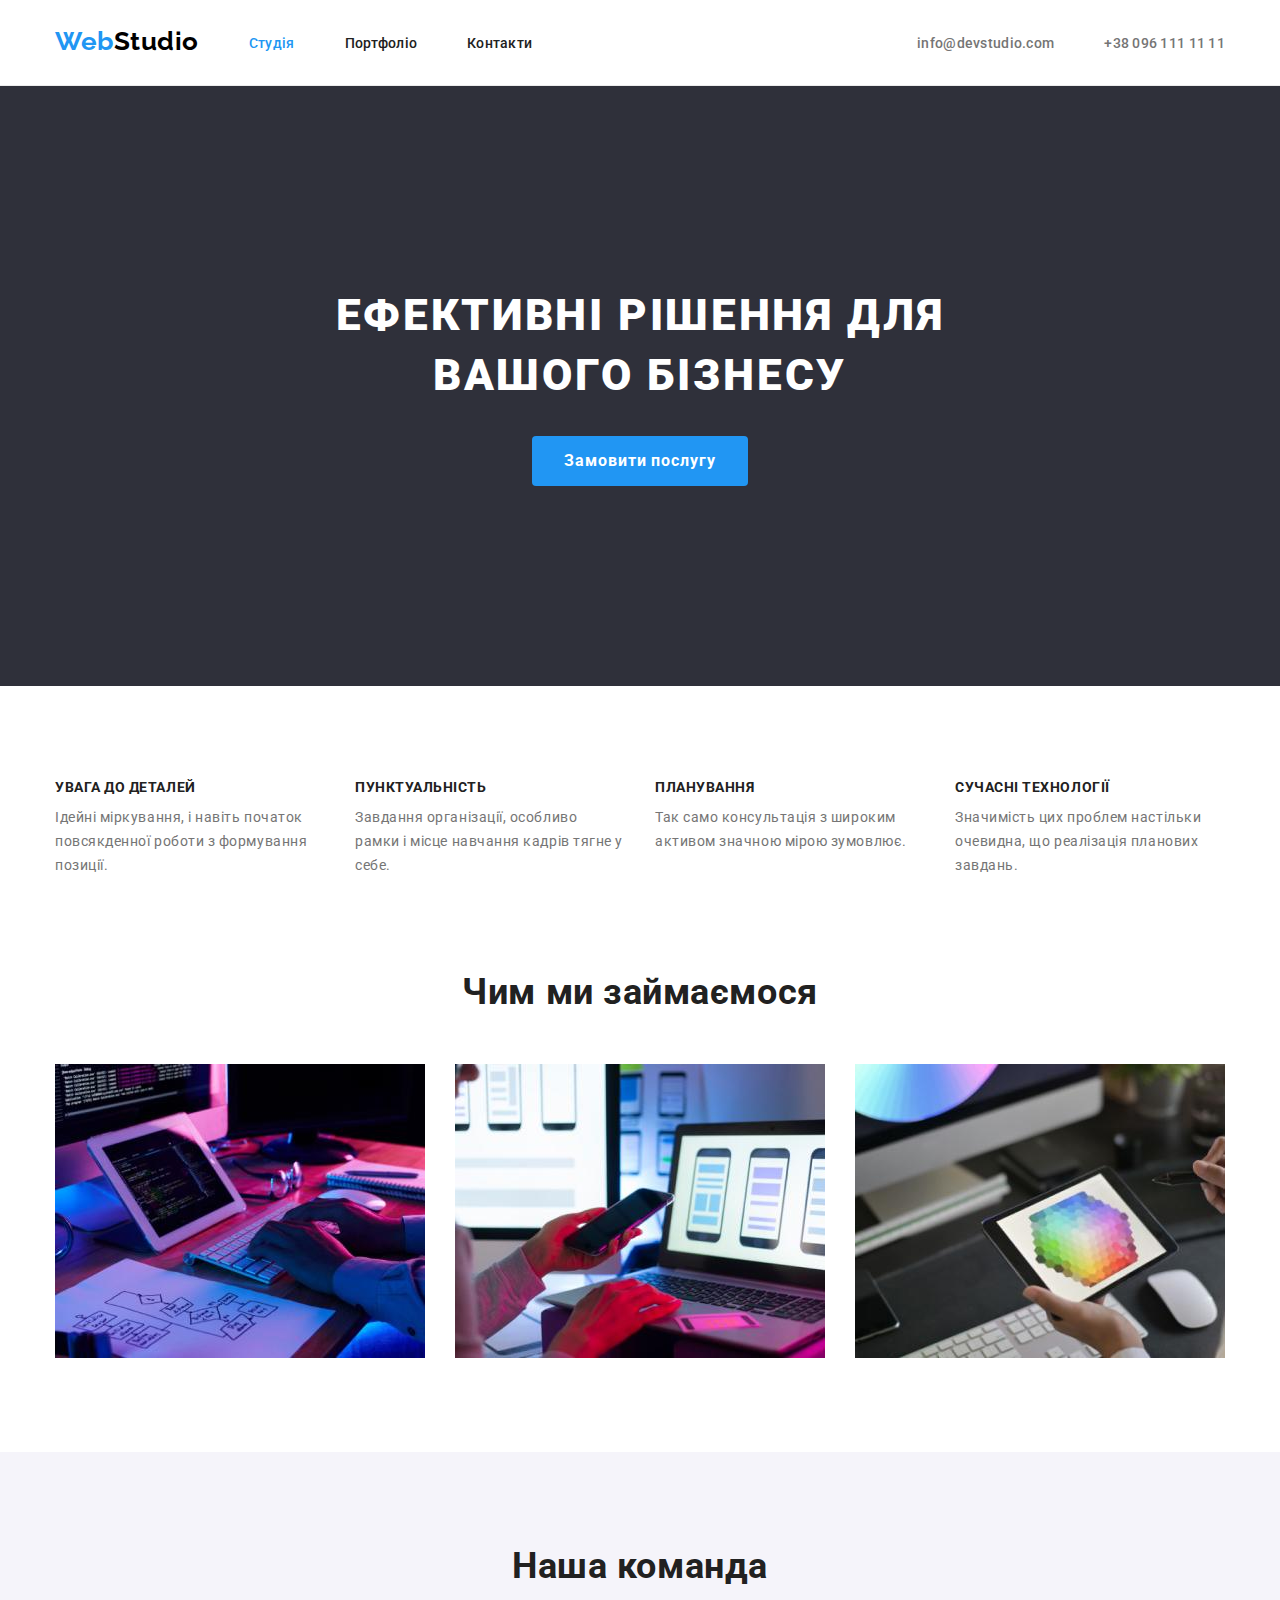
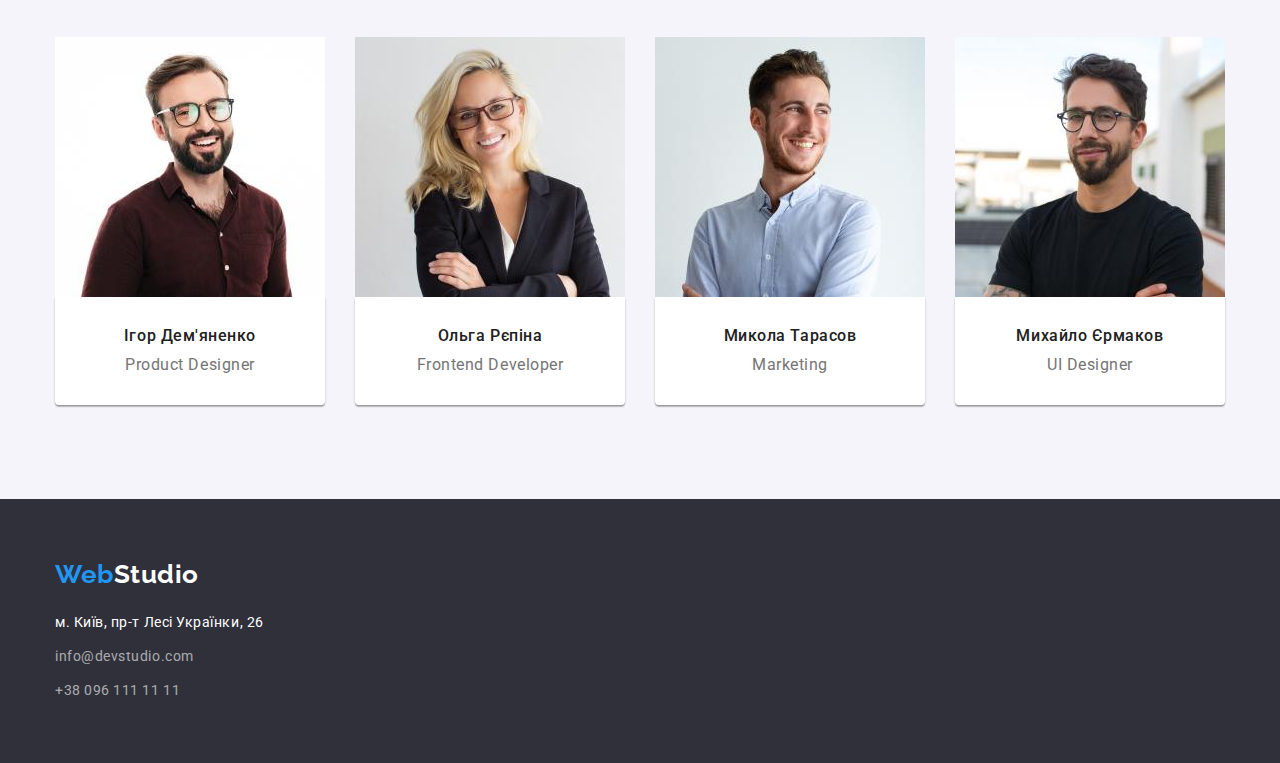
==== commit 064bf4af: "final red" ====
--- a/index.html
+++ b/index.html
@@ -48,7 +48,7 @@
             </div>
         </section>
         <!-- features title -->
-        <section class="features section">
+        <section class="features-section">
             <div class="container">
                 <h2 class="visually-hidden">Особливості</h2>
                 <ul class="features-list list">
@@ -98,24 +98,32 @@
                     <li class="team-item">
                         <img class="team-image" src="./img/product-designer.jpg" alt="брюнет і в бордовій сорочці"
                             width="270">
-                        <h3 class="team-title">Ігор Дем'яненко</h3>
-                        <p class="team-text">Product Designer</p>
+                        <div class="container-cards">
+                            <h3 class="team-title">Ігор Дем'яненко</h3>
+                            <p class="team-text">Product Designer</p>
+                        </div>
                     </li>
                     <li class="team-item">
                         <img class="team-image" src="./img/frontend-developer.jpg" alt="блондинка в чорному піджаку"
                             width="270">
-                        <h3 class="team-title">Ольга Рєпіна</h3>
-                        <p class="team-text">Frontend Developer</p>
+                        <div class="container-cards">
+                            <h3 class="team-title">Ольга Рєпіна</h3>
+                            <p class="team-text">Frontend Developer</p>
+                        </div>
                     </li>
                     <li class="team-item">
                         <img class="team-image" src="./img/marketing.jpg" alt="брюнет в голубій сорочці" width="270">
-                        <h3 class="team-title">Микола Тарасов</h3>
-                        <p class="team-text">Marketing</p>
+                        <div class="container-cards">
+                            <h3 class="team-title">Микола Тарасов</h3>
+                            <p class="team-text">Marketing</p>
+                        </div>
                     </li>
                     <li class="team-item">
                         <img class="team-image" src="./img/ui-designer.jpg" alt="брюнет в чорній футболці" width="270">
-                        <h3 class="team-title">Михайло Єрмаков</h3>
-                        <p class="team-text">UI Designer</p>
+                        <div class="container-cards">
+                            <h3 class="team-title">Михайло Єрмаков</h3>
+                            <p class="team-text">UI Designer</p>
+                        </div>
                     </li>
                 </ul>
             </div>
--- a/css/styles.css
+++ b/css/styles.css
@@ -9,6 +9,7 @@
   --secondary-footer-color: #2f303a;
   --logo-black-color: #000000;
   --header-separate-line: #ececec;
+  --cards-border: #eeeeee;
 }
 
 /* normalize */
@@ -61,9 +62,11 @@
 /* Position containers */
 .container {
   /* outline: 1px solid red; */
+  /* !!!!! Тимчасовий бекграунд!!!!!*/
+  /* background-color: rgb(173, 222, 189); */
 
   width: 100%;
-  max-width: 1170px;
+  max-width: 1200px;
   margin: 0 auto;
   padding: 0 15px;
 }
@@ -71,6 +74,11 @@
 /* Position section */
 .section {
   padding: 94px 0;
+}
+/* Position title h2 */
+.title {
+  margin-bottom: 50px;
+  text-align: center;
 }
 
 /* index html page */
@@ -109,6 +117,7 @@
 
 /* header position */
 .page-header {
+  border-bottom: 1px solid var(--header-separate-line);
   padding: 24px 0 25px;
 }
 
@@ -229,19 +238,23 @@
 }
 
 /* features title position */
-/* тимчасовий бекграунд */
-.container {
-  background-color: rgb(173, 222, 189);
-  border: 2px solid royalblue;
+.features-section {
+  padding-top: 94px;
 }
 
 .features-list {
   display: flex;
   flex-wrap: wrap;
+  justify-content: center;
+  gap: 30px;
 }
 
 .features-list .features-item {
-  width: 270px;
+  max-width: 270px;
+}
+
+.features-title {
+  padding-bottom: 10px;
 }
 
 /* about */
@@ -253,15 +266,15 @@
 }
 
 /* about position*/
-.title {
-  margin-bottom: 50px;
-  text-align: center;
-  margin-bottom: 50px;
-}
-
 .about-list {
   display: flex;
   flex-wrap: wrap;
+  justify-content: center;
+  gap: 30px;
+}
+
+.about-image {
+  display: block;
 }
 
 /* our team */
@@ -286,6 +299,35 @@
   line-height: 1.18;
 }
 
+/* our team position */
+.team-list {
+  display: flex;
+  flex-wrap: wrap;
+  justify-content: center;
+  gap: 30px;
+}
+
+.team-image {
+  display: block;
+}
+
+.container-cards {
+  padding: 30px;
+  background-color: var(--primary-white-color);
+  box-shadow: 0px 1px 3px rgba(0, 0, 0, 0.12), 0px 1px 1px rgba(0, 0, 0, 0.14),
+    0px 2px 1px rgba(0, 0, 0, 0.2);
+  border-radius: 0px 0px 4px 4px;
+}
+
+.team-title {
+  margin-bottom: 10px;
+  text-align: center;
+}
+
+.team-text {
+  text-align: center;
+}
+
 /* footer */
 .footer {
   background-color: var(--secondary-footer-color);
@@ -295,14 +337,14 @@
   color: var(--primary-white-color);
 
   font-size: 14px;
-  line-height: 1.71;
+  line-height: 1.7;
 }
 
 .address-link {
   color: var(--footer-text);
 
   font-size: 14px;
-  line-height: 1.71;
+  line-height: 1.7;
 }
 
 .address-link:hover,
@@ -315,18 +357,33 @@
   padding: 60px 0;
 }
 
+.address-list {
+  line-height: normal;
+}
+
+.logo-footer {
+  padding-bottom: 20px;
+}
+
 .footer-container {
   display: inline-flex;
   flex-direction: column;
-  gap: 20px;
 }
 
 .address-list {
-  display: inline-flex;
+  display: flex;
   flex-direction: column;
+  gap: 9px;
+}
+
+.address-link-map,
+.address-link {
+  padding-top: 9px;
+  padding-bottom: 9px;
 }
 
 /* portfolio html */
+/* buttons */
 .filter-button {
   font-family: inherit;
   font-weight: 500;
@@ -336,6 +393,7 @@
   border-radius: 4px;
   border: none;
   cursor: pointer;
+  padding: 6px 22px;
 }
 
 .filter-button:hover,
@@ -347,6 +405,19 @@
   border-radius: 4px;
 }
 
+/* buttons position */
+.buttons-section {
+  padding-top: 94px;
+  padding-bottom: 34px;
+}
+
+.filter-list {
+  display: flex;
+  justify-content: center;
+  gap: 8px;
+}
+
+/* cards-section */
 .cards-title {
   color: var(--title-text-color);
 
@@ -363,21 +434,32 @@
   line-height: 1.88;
 }
 
+/* portfolio html position*/
 /* тимчасовий бекграунд */
-.card {
-  background-color: rgb(0, 247, 78);
+/* .card {
+  background-color: rgb(165, 255, 194);
+} */
+.cards-section {
+  padding-bottom: 94px;
 }
 
 .card-list {
-  /* тимчасова рамка */
-  padding: 0;
-  margin: 0;
-  list-style: none;
-
   display: flex;
   flex-wrap: wrap;
-}
-
-.card-list > .cards-item {
-  flex-basis: calc(100% / 3);
-}
+  justify-content: center;
+  gap: 30px;
+}
+
+.cards-image {
+  display: block;
+}
+
+.cards-container {
+  padding: 20px 24px;
+  background-color: var(--primary-white-color);
+  border: 1px solid var(--cards-border);
+}
+
+.cards-title {
+  padding-bottom: 4px;
+}
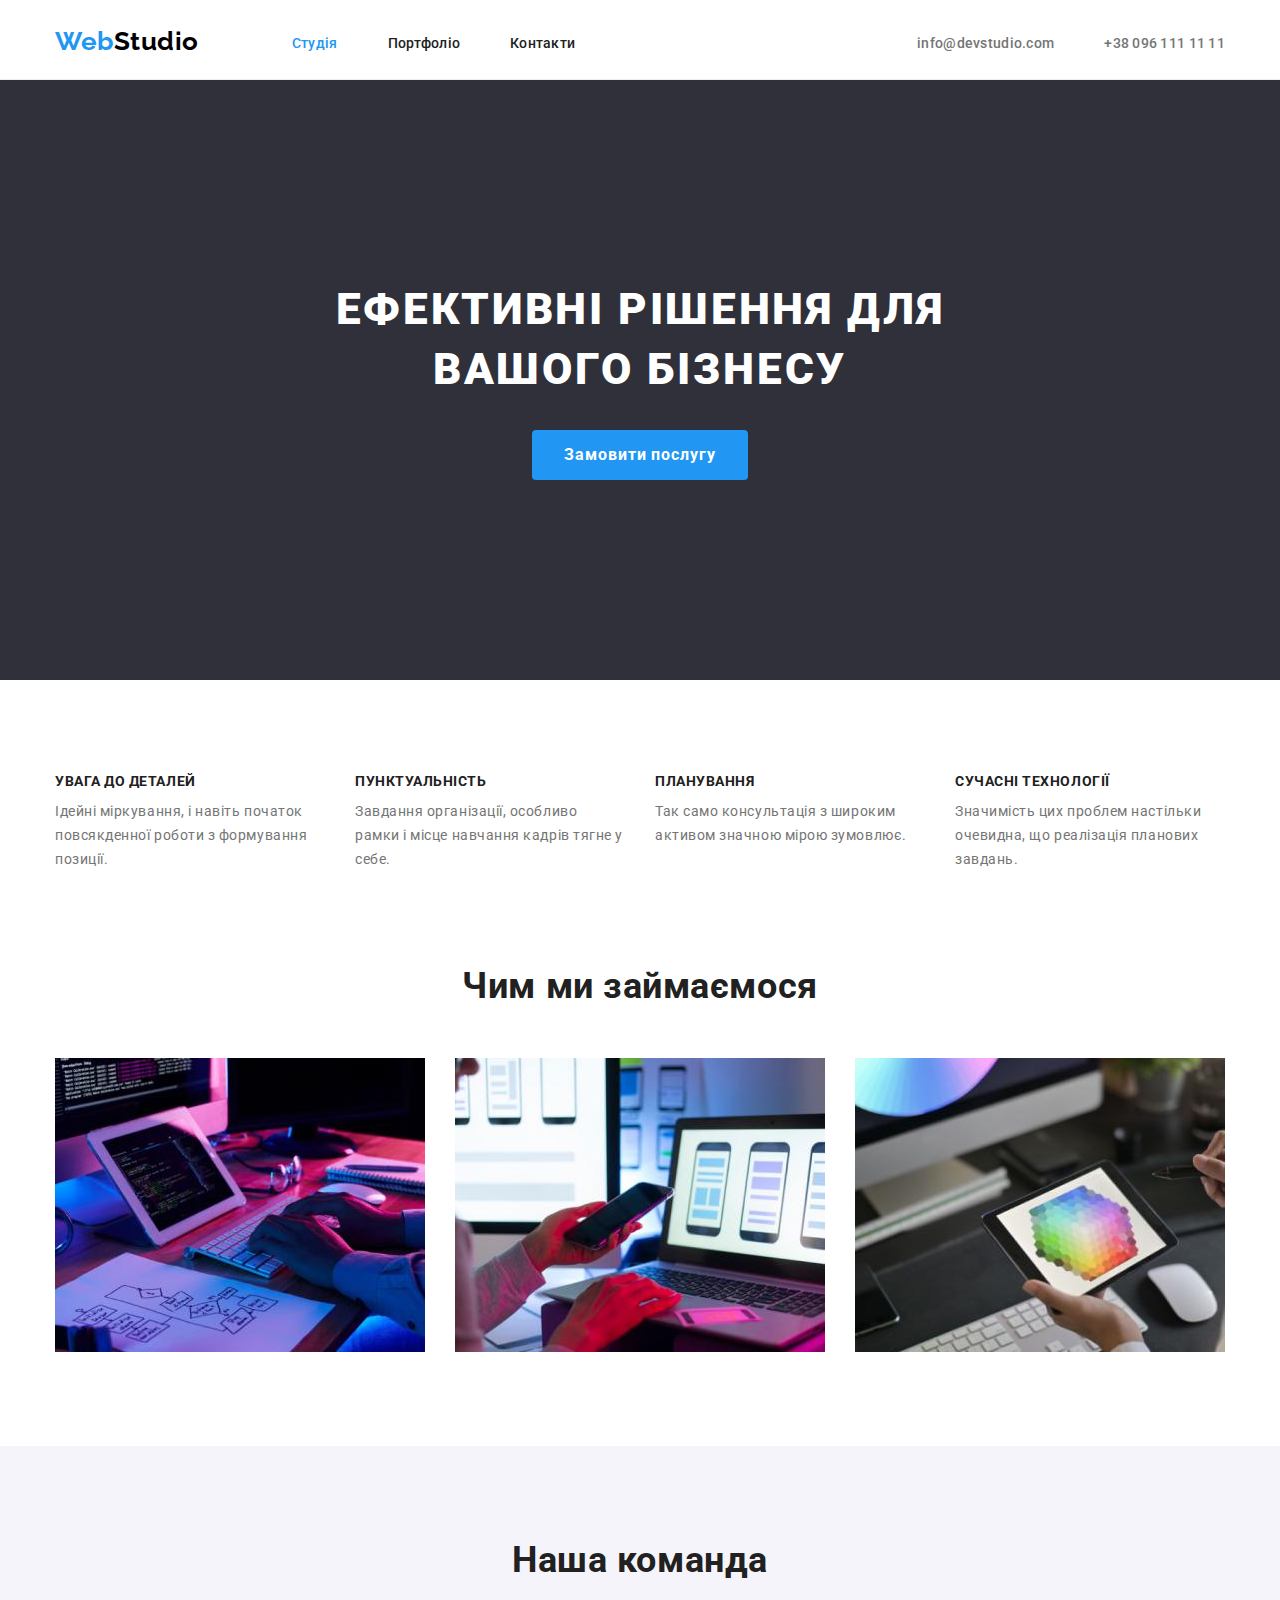
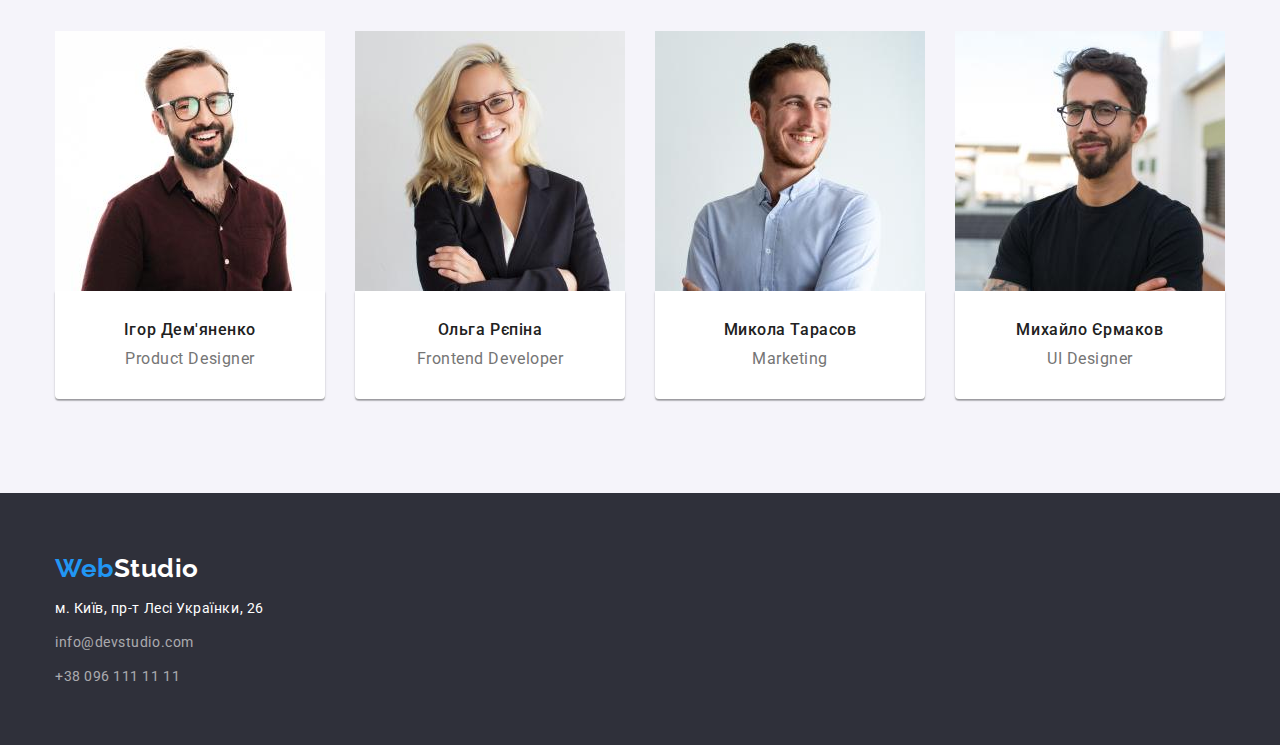
==== commit 77af349b: "red css positions" ====
--- a/index.html
+++ b/index.html
@@ -77,7 +77,7 @@
             </div>
         </section>
         <!-- about -->
-        <section class="about section">
+        <section class="about-section">
             <div class="container">
                 <h2 class="title">Чим ми займаємося</h2>
                 <ul class="about-list list">
@@ -132,21 +132,20 @@
     <!-- footer -->
     <footer class="footer">
         <div class="container">
-            <div class="footer-container">
-                <a href="./index.html" class="logo logo-footer link">Web<span class="logo-white">Studio</span></a>
-                <address class="address">
-                    <ul class="address-list list">
-                        <li class="address-item"><a class="address-link-map link"
-                                href="https://goo.gl/maps/CPtrU1FHBa2aNyZL9" target="_blank"
-                                rel="noopener noreferrer nofollow">м. Київ, пр-т Лесі Українки, 26</a></li>
-                        <li class="address-item"><a class="address-link link" href="mailto:info@devstudio.com"
-                                lang="en">info@devstudio.com</a></li>
-                        <li class="address-item"><a class="address-link link" href="tel:+380961111111">+38 096 111 11
-                                11</a>
-                        </li>
-                    </ul>
-                </address>
-            </div>
+            <a href="./index.html" class="logo logo-footer link">Web<span class="logo-white">Studio</span></a>
+            <address class="address">
+                <ul class="address-list list">
+                    <li class="address-item"><a class="address-link-map link"
+                            href="https://goo.gl/maps/CPtrU1FHBa2aNyZL9" target="_blank"
+                            rel="noopener noreferrer nofollow">м. Київ, пр-т Лесі Українки, 26</a></li>
+                    <li class="address-item"><a class="address-link link" href="mailto:info@devstudio.com"
+                            lang="en">info@devstudio.com</a></li>
+                    <li class="address-item"><a class="address-link link" href="tel:+380961111111">+38 096 111
+                            11
+                            11</a>
+                    </li>
+                </ul>
+            </address>
         </div>
     </footer>
 </body>
--- a/css/styles.css
+++ b/css/styles.css
@@ -117,6 +117,10 @@
 
 /* header position */
 .page-header {
+  max-height: 80px;
+}
+
+.page-header {
   border-bottom: 1px solid var(--header-separate-line);
   padding: 24px 0 25px;
 }
@@ -131,7 +135,7 @@
   display: flex;
   align-items: center;
   flex-grow: 1;
-  gap: 50px;
+  gap: 93px;
 }
 
 .nav-list {
@@ -207,7 +211,7 @@
 
 /* hero position */
 .hero {
-  padding: 200px 0 280px;
+  padding: 200px 0 200px;
 }
 
 .hero-title {
@@ -240,6 +244,7 @@
 /* features title position */
 .features-section {
   padding-top: 94px;
+  padding-bottom: 94px;
 }
 
 .features-list {
@@ -254,7 +259,7 @@
 }
 
 .features-title {
-  padding-bottom: 10px;
+  margin-bottom: 10px;
 }
 
 /* about */
@@ -266,6 +271,10 @@
 }
 
 /* about position*/
+.about-section {
+  padding-bottom: 94px;
+}
+
 .about-list {
   display: flex;
   flex-wrap: wrap;
@@ -355,31 +364,17 @@
 /* footer position*/
 .footer {
   padding: 60px 0;
+  height: 252px;
 }
 
 .address-list {
   line-height: normal;
 }
 
-.logo-footer {
-  padding-bottom: 20px;
-}
-
-.footer-container {
+.address-list {
   display: inline-flex;
   flex-direction: column;
-}
-
-.address-list {
-  display: flex;
-  flex-direction: column;
   gap: 9px;
-}
-
-.address-link-map,
-.address-link {
-  padding-top: 9px;
-  padding-bottom: 9px;
 }
 
 /* portfolio html */
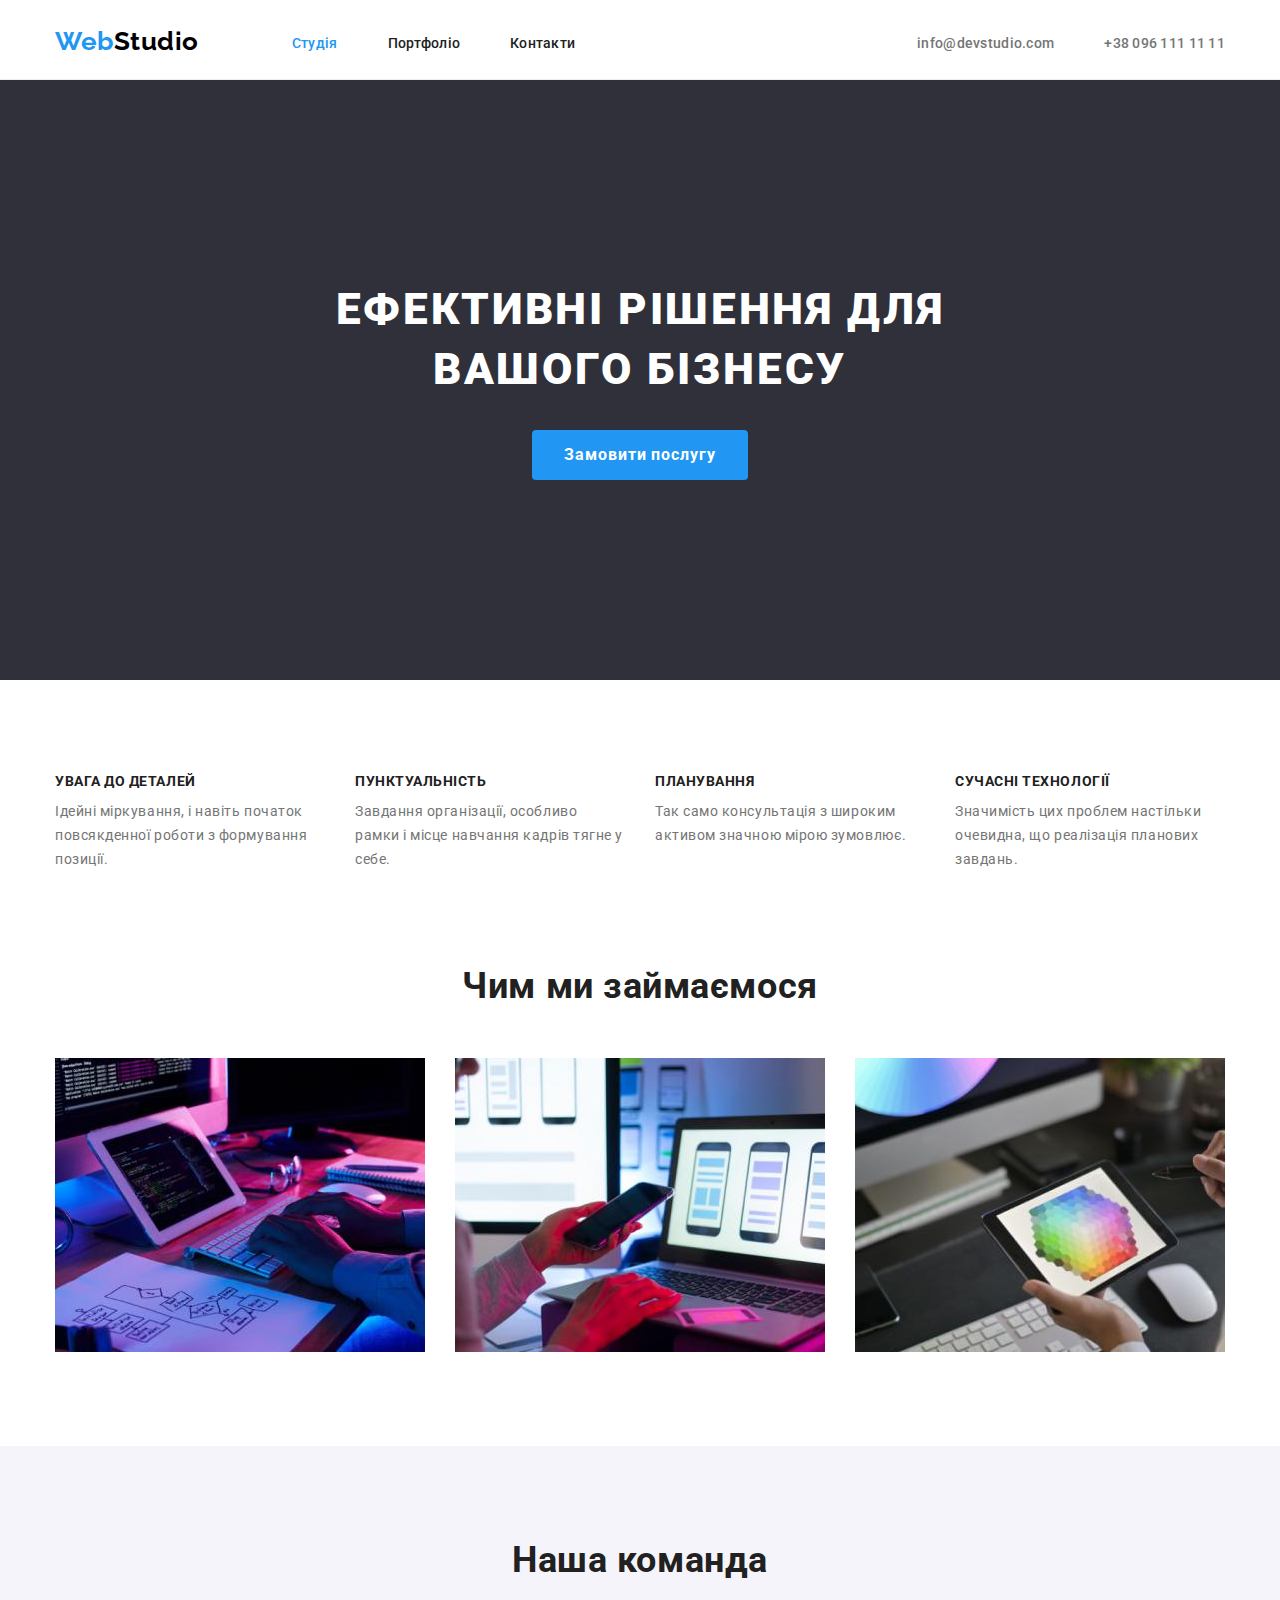
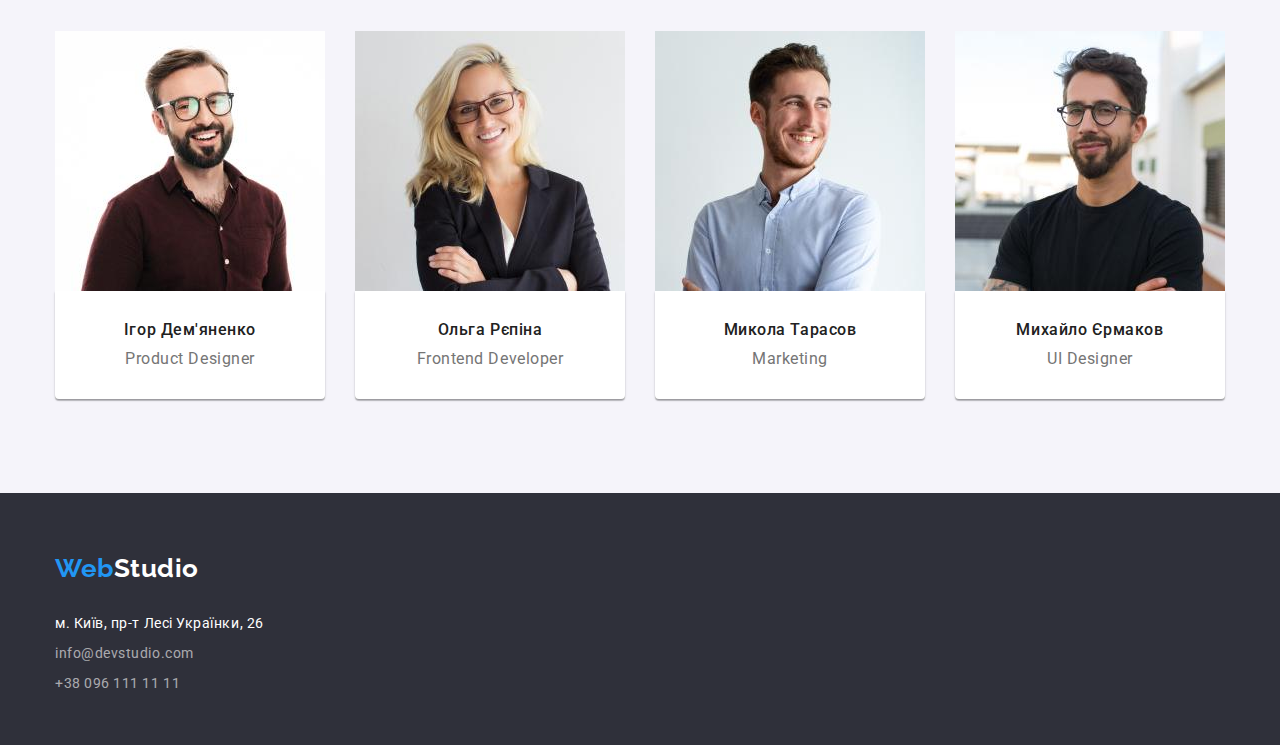
==== commit 4ea249fe: "add justify" ====
--- a/index.html
+++ b/index.html
@@ -132,20 +132,22 @@
     <!-- footer -->
     <footer class="footer">
         <div class="container">
-            <a href="./index.html" class="logo logo-footer link">Web<span class="logo-white">Studio</span></a>
-            <address class="address">
-                <ul class="address-list list">
-                    <li class="address-item"><a class="address-link-map link"
-                            href="https://goo.gl/maps/CPtrU1FHBa2aNyZL9" target="_blank"
-                            rel="noopener noreferrer nofollow">м. Київ, пр-т Лесі Українки, 26</a></li>
-                    <li class="address-item"><a class="address-link link" href="mailto:info@devstudio.com"
-                            lang="en">info@devstudio.com</a></li>
-                    <li class="address-item"><a class="address-link link" href="tel:+380961111111">+38 096 111
-                            11
-                            11</a>
-                    </li>
-                </ul>
-            </address>
+            <div class="footer-container">
+                <a href="./index.html" class="logo logo-footer link">Web<span class="logo-white">Studio</span></a>
+                <address class="address">
+                    <ul class="address-list list">
+                        <li class="address-item"><a class="address-link-map link"
+                                href="https://goo.gl/maps/CPtrU1FHBa2aNyZL9" target="_blank"
+                                rel="noopener noreferrer nofollow">м. Київ, пр-т Лесі Українки, 26</a></li>
+                        <li class="address-item"><a class="address-link link" href="mailto:info@devstudio.com"
+                                lang="en">info@devstudio.com</a></li>
+                        <li class="address-item"><a class="address-link link" href="tel:+380961111111">+38 096 111
+                                11
+                                11</a>
+                        </li>
+                    </ul>
+                </address>
+            </div>
         </div>
     </footer>
 </body>
--- a/css/styles.css
+++ b/css/styles.css
@@ -20,7 +20,9 @@
 h5,
 h6,
 p,
-ul {
+ul,
+ol,
+li {
   margin: 0px;
   padding: 0px;
 }
@@ -364,17 +366,33 @@
 /* footer position*/
 .footer {
   padding: 60px 0;
-  height: 252px;
-}
-
-.address-list {
-  line-height: normal;
+  max-height: 252px;
+}
+
+.footer-container {
+  display: inline-flex;
+  flex-direction: column;
+  justify-content: flex-end;
+  max-height: 132px;
+  gap: 20px;
+}
+
+.logo-footer {
+  display: block;
+  line-height: 31px;
 }
 
 .address-list {
   display: inline-flex;
   flex-direction: column;
+  max-height: 81px;
   gap: 9px;
+}
+
+.address-link-map,
+.address-link {
+  display: block;
+  line-height: 21px;
 }
 
 /* portfolio html */
@@ -401,9 +419,8 @@
 }
 
 /* buttons position */
-.buttons-section {
-  padding-top: 94px;
-  padding-bottom: 34px;
+.filter-list {
+  margin-bottom: 34px;
 }
 
 .filter-list {
@@ -431,13 +448,6 @@
 
 /* portfolio html position*/
 /* тимчасовий бекграунд */
-/* .card {
-  background-color: rgb(165, 255, 194);
-} */
-.cards-section {
-  padding-bottom: 94px;
-}
-
 .card-list {
   display: flex;
   flex-wrap: wrap;
@@ -456,5 +466,5 @@
 }
 
 .cards-title {
-  padding-bottom: 4px;
-}
+  margin-bottom: 4px;
+}
